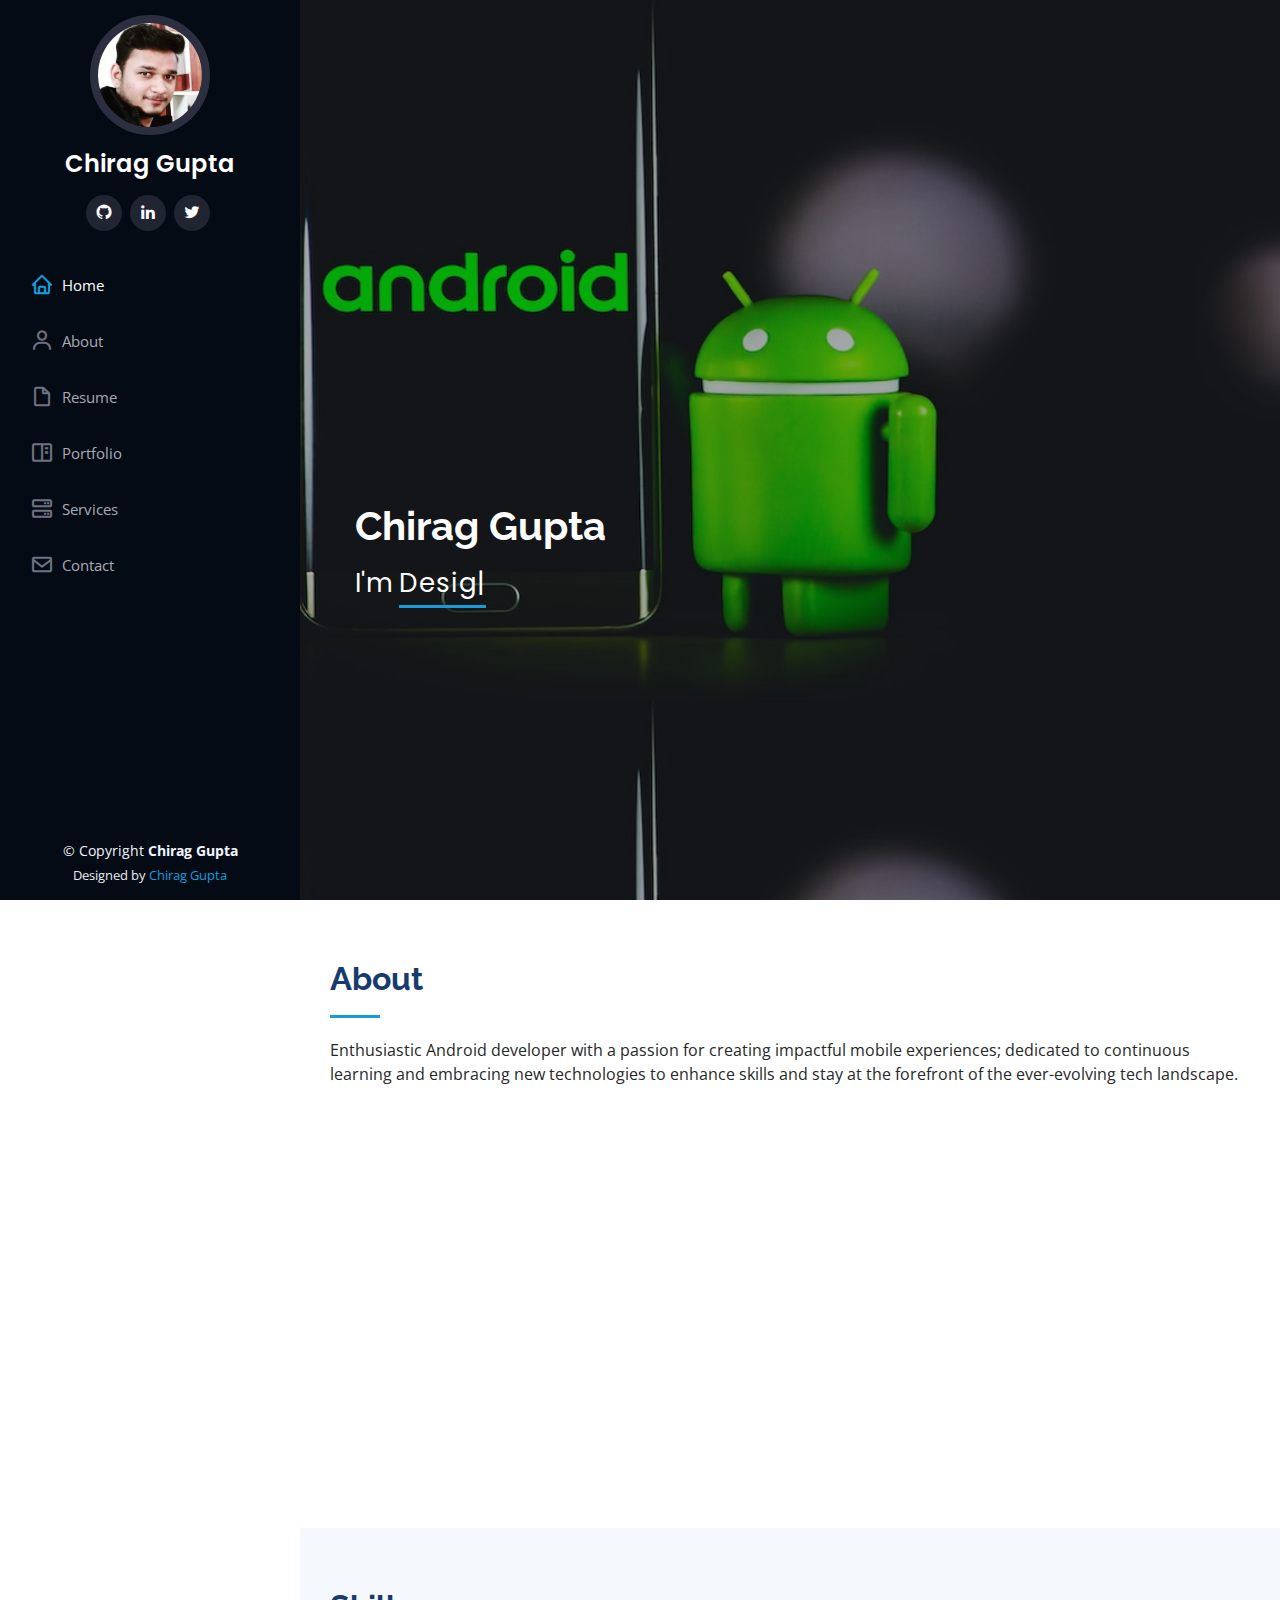
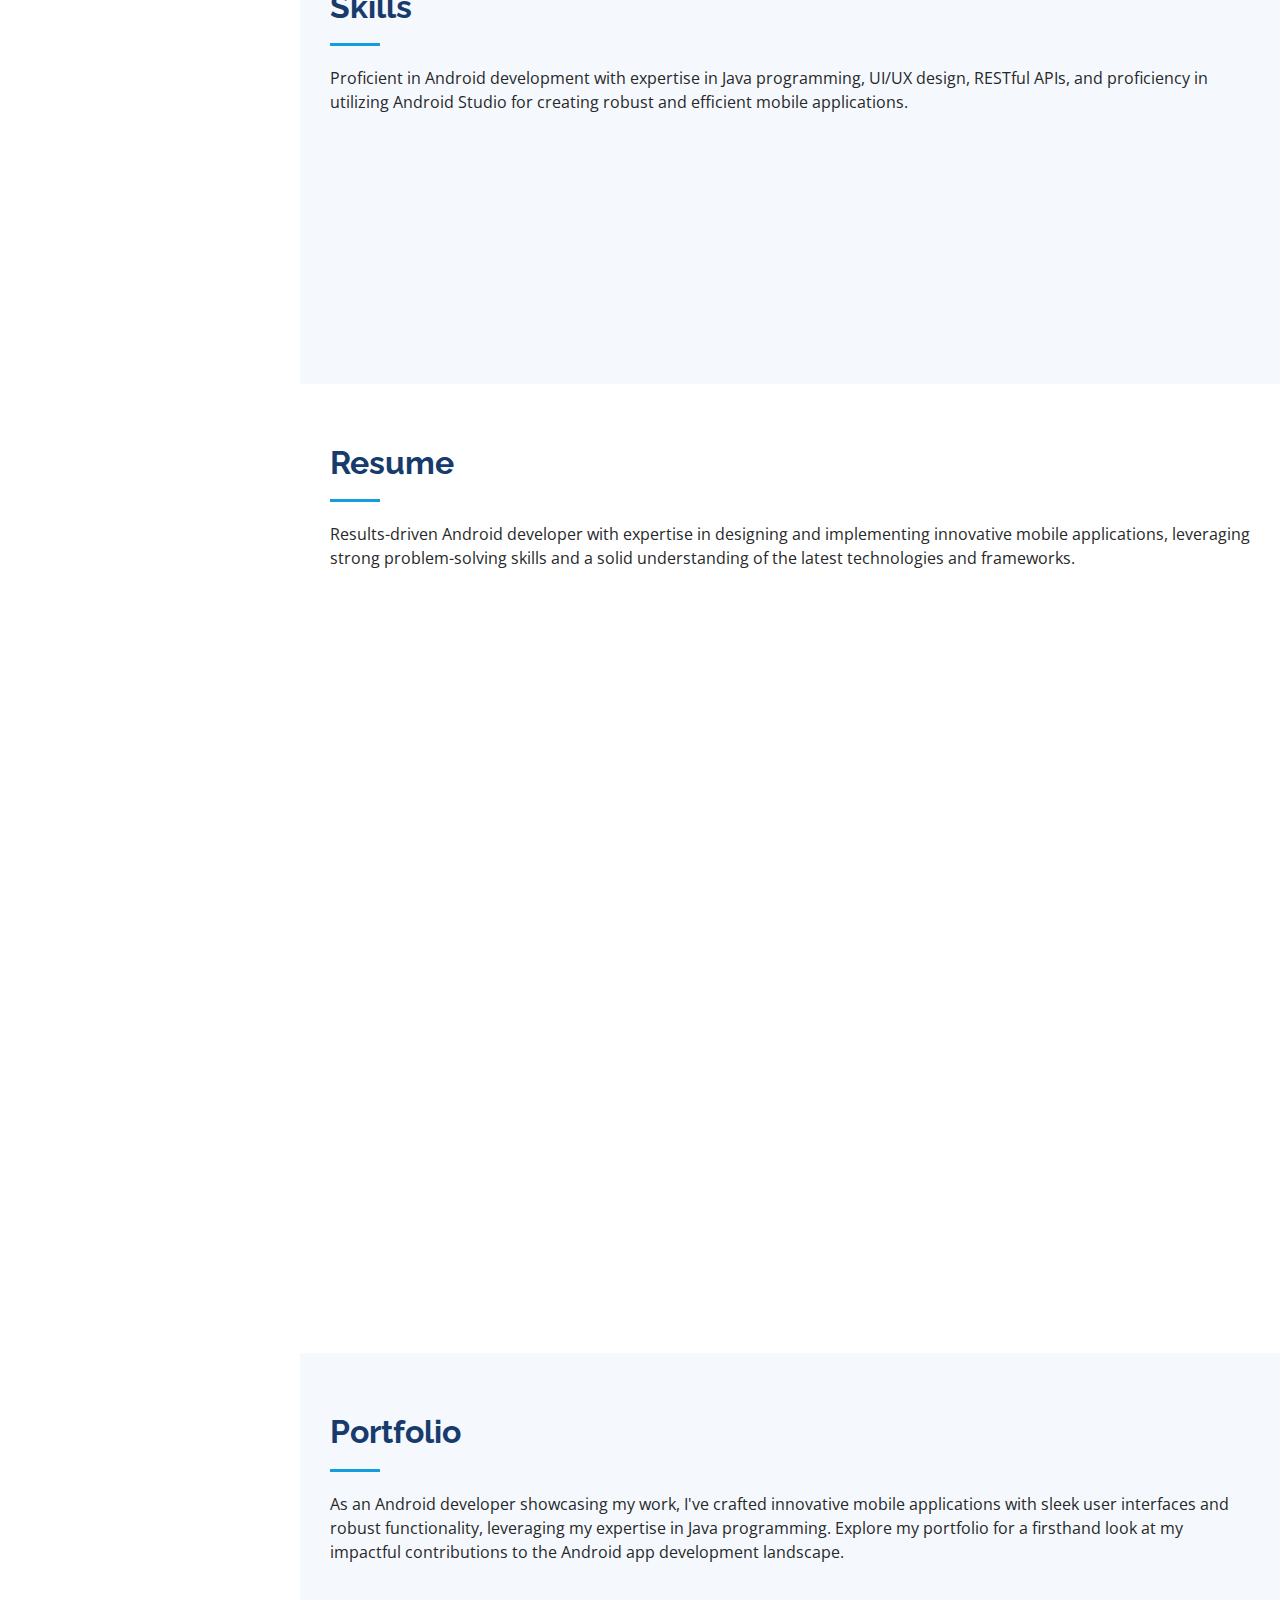
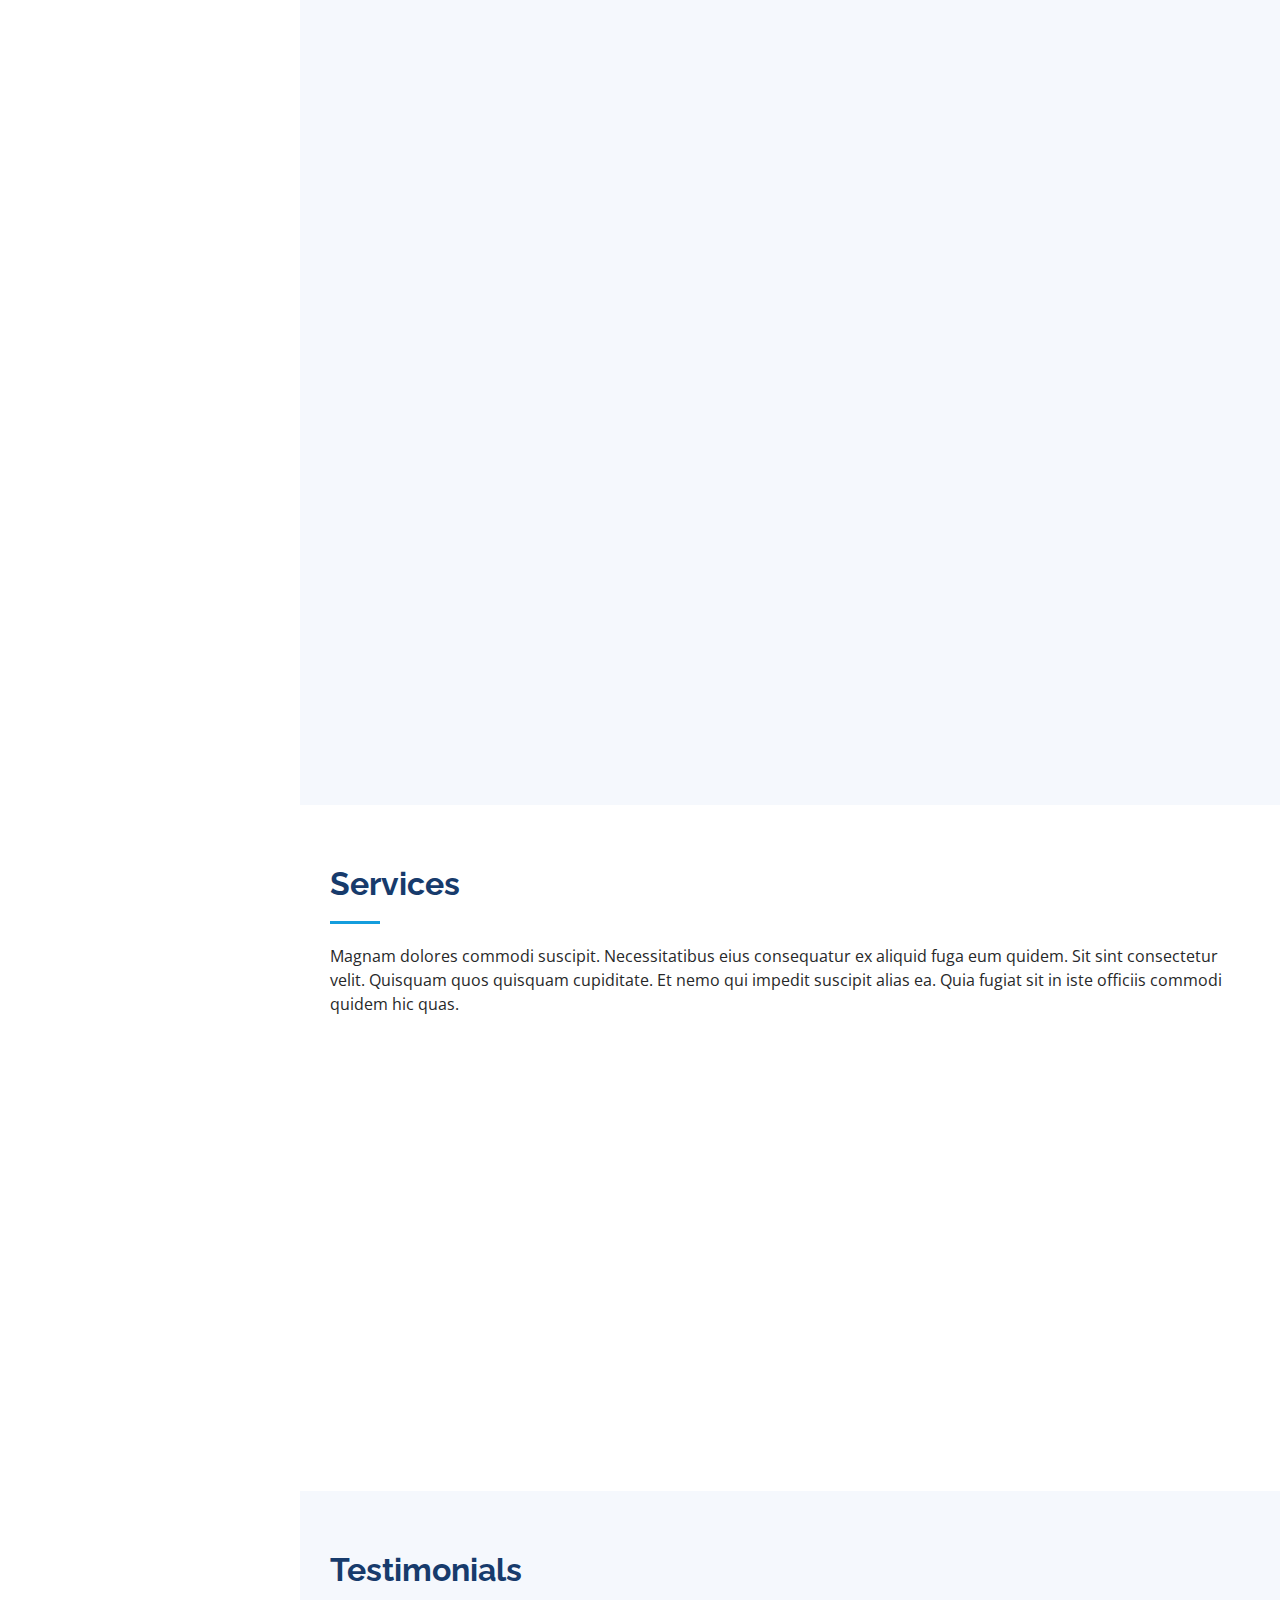
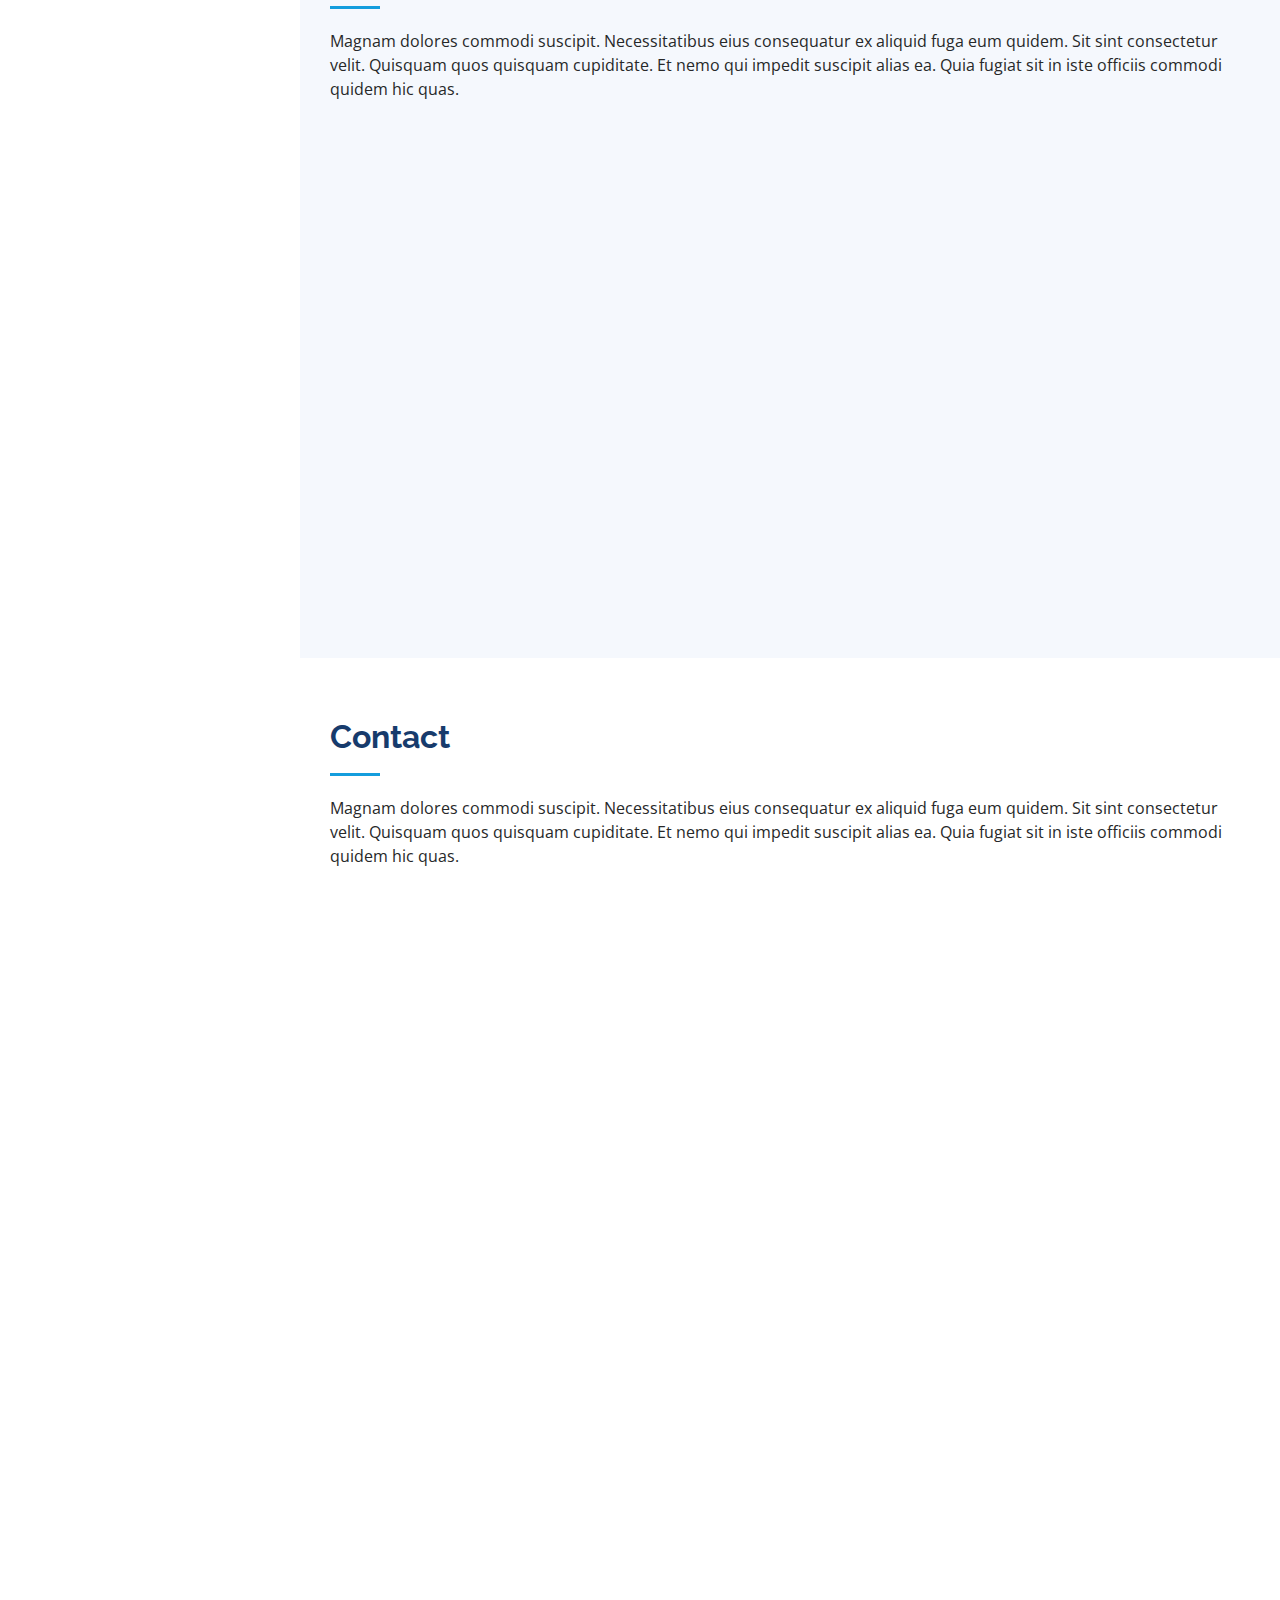
==== index.html @ 2e31bd58 "portfolio images" ====
<!DOCTYPE html>
<html lang="en">

<head>
    <meta charset="utf-8">
    <meta content="width=device-width, initial-scale=1.0" name="viewport">

    <title>chirag-gupta-sd</title>
    <meta content="" name="description">
    <meta content="" name="keywords">

    <!-- Favicons -->
    <link href="assets/img/favicon.png" rel="icon">
    <link href="assets/img/apple-touch-icon.png" rel="apple-touch-icon">

    <!-- Google Fonts -->
    <link href="https://fonts.googleapis.com/css?family=Open+Sans:300,300i,400,400i,600,600i,700,700i|Raleway:300,300i,400,400i,500,500i,600,600i,700,700i|Poppins:300,300i,400,400i,500,500i,600,600i,700,700i" rel="stylesheet">

    <!-- Vendor CSS Files -->
    <link href="assets/vendor/aos/aos.css" rel="stylesheet">
    <link href="assets/vendor/bootstrap/css/bootstrap.min.css" rel="stylesheet">
    <link href="assets/vendor/bootstrap-icons/bootstrap-icons.css" rel="stylesheet">
    <link href="assets/vendor/boxicons/css/boxicons.min.css" rel="stylesheet">
    <link href="assets/vendor/glightbox/css/glightbox.min.css" rel="stylesheet">
    <link href="assets/vendor/swiper/swiper-bundle.min.css" rel="stylesheet">

    <!-- Template Main CSS File -->
    <link href="assets/css/style.css" rel="stylesheet">

    <!-- =======================================================
  * Template Name: iPortfolio
  * Updated: Nov 17 2023 with Bootstrap v5.3.2
  * Template URL: https://bootstrapmade.com/iportfolio-bootstrap-portfolio-websites-template/
  * Author: BootstrapMade.com
  * License: https://bootstrapmade.com/license/
  ======================================================== -->
</head>

<body>

    <!-- ======= Mobile nav toggle button ======= -->
    <i class="bi bi-list mobile-nav-toggle d-xl-none"></i>

    <!-- ======= Header ======= -->
    <header id="header">
        <div class="d-flex flex-column">

            <div class="profile">
                <img src="assets/img/profile-img.jpg" alt="" class="img-fluid rounded-circle">
                <h1 class="text-light"><a href="index.html">Chirag Gupta</a></h1>
                <div class="social-links mt-3 text-center">
                    <a href="https://github.com/cguptase" class="github"><i class="bx bxl-github"></i></a>
                    <a href="https://www.linkedin.com/in/chirag-gupta-6446021ab/" class="linkedin"><i class="bx bxl-linkedin"></i></a>
                    <a href="https://twitter.com/ChiragG44747531" class="twitter"><i class="bx bxl-twitter"></i></a>
                    <!-- <a href="#" class="facebook"><i class="bx bxl-facebook"></i></a> -->
                    <!-- <a href="#" class="instagram"><i class="bx bxl-instagram"></i></a> -->
                </div>
            </div>

            <nav id="navbar" class="nav-menu navbar">
                <ul>
                    <li><a href="#hero" class="nav-link scrollto active"><i class="bx bx-home"></i> <span>Home</span></a></li>
                    <li><a href="#about" class="nav-link scrollto"><i class="bx bx-user"></i> <span>About</span></a></li>
                    <li><a href="#resume" class="nav-link scrollto"><i class="bx bx-file-blank"></i> <span>Resume</span></a></li>
                    <li><a href="#portfolio" class="nav-link scrollto"><i class="bx bx-book-content"></i> <span>Portfolio</span></a></li>
                    <li><a href="#services" class="nav-link scrollto"><i class="bx bx-server"></i> <span>Services</span></a></li>
                    <li><a href="#contact" class="nav-link scrollto"><i class="bx bx-envelope"></i> <span>Contact</span></a></li>
                </ul>
            </nav>
            <!-- .nav-menu -->
        </div>
    </header>
    <!-- End Header -->

    <!-- ======= Hero Section ======= -->
    <section id="hero" class="d-flex flex-column justify-content-center align-items-center">
        <div class="hero-container" data-aos="fade-in">
            <h1>Chirag Gupta</h1>
            <p>I'm <span class="typed" data-typed-items="Designer, Developer, Freelancer"></span></p>
        </div>
    </section>
    <!-- End Hero -->

    <main id="main">

        <!-- ======= About Section ======= -->
        <section id="about" class="about">
            <div class="container">

                <div class="section-title">
                    <h2>About</h2>
                    <p>Enthusiastic Android developer with a passion for creating impactful mobile experiences; dedicated to continuous learning and embracing new technologies to enhance skills and stay at the forefront of the ever-evolving tech landscape.</p>
                </div>

                <div class="row">
                    <div class="col-lg-4" data-aos="fade-right">
                        <img src="assets/img/profile-img.jpg" class="img-fluid" alt="">
                    </div>
                    <div class="col-lg-8 pt-4 pt-lg-0 content" data-aos="fade-left">
                        <h3>Android Developer &amp; Java Developer.</h3>
                        <p class="fst-italic">
                            Experienced Android developer with a passion for creating innovative and user-friendly mobile applications, proficient in Java.
                        </p>
                        <div class="row">
                            <div class="col-lg-6">
                                <ul>
                                    <li><i class="bi bi-chevron-right"></i> <strong>Birthday:</strong> <span>23 September 1998</span></li>
                                    <li><i class="bi bi-chevron-right"></i> <strong>Website:</strong> <span></span>https://placed.ezyro.com</li>
                                    <li><i class="bi bi-chevron-right"></i> <strong>Phone:</strong> <span>+91 8005592481</span></li>
                                    <li><i class="bi bi-chevron-right"></i> <strong>City:</strong> <span>Rajasthan, India</span></li>
                                </ul>
                            </div>
                            <div class="col-lg-6">
                                <ul>
                                    <li><i class="bi bi-chevron-right"></i> <strong>Age:</strong> <span>25</span></li>
                                    <li><i class="bi bi-chevron-right"></i> <strong>Degree:</strong> <span>MCA</span></li>
                                    <li><i class="bi bi-chevron-right"></i> <strong>Email:</strong> <span>chirag2309.gupta@gmail.com</span></li>
                                    <li><i class="bi bi-chevron-right"></i> <strong>Freelance:</strong> <span>Available</span></li>
                                </ul>
                            </div>
                        </div>
                        <p>
                            Versatile developer proficient in Android and Java technologies, with hands-on experience in Firebase and Oracle SQL, demonstrating strong coding skills and a commitment to delivering high-quality software solutions.
                        </p>
                    </div>
                </div>

            </div>
        </section>
        <!-- End About Section -->

        <!-- ======= Facts Section ======= -->
        <!-- <section id="facts" class="facts"> -->
            <!-- <div class="container">

                <div class="section-title">
                    <h2>Facts</h2>
                    <p>Magnam dolores commodi suscipit. Necessitatibus eius consequatur ex aliquid fuga eum quidem. Sit sint consectetur velit. Quisquam quos quisquam cupiditate. Et nemo qui impedit suscipit alias ea. Quia fugiat sit in iste officiis commodi
                        quidem hic quas.</p> -->
                <!-- </div>

                <div class="row no-gutters">

                    <div class="col-lg-3 col-md-6 d-md-flex align-items-md-stretch" data-aos="fade-up">
                        <div class="count-box">
                            <i class="bi bi-emoji-smile"></i>
                            <span data-purecounter-start="0" data-purecounter-end="232" data-purecounter-duration="1" class="purecounter"></span>
                            <p><strong>Happy Clients</strong> consequuntur quae</p>
                        </div>
                    </div> -->

                    <!-- <div class="col-lg-3 col-md-6 d-md-flex align-items-md-stretch" data-aos="fade-up" data-aos-delay="100">
                        <div class="count-box">
                            <i class="bi bi-journal-richtext"></i>
                            <span data-purecounter-start="0" data-purecounter-end="521" data-purecounter-duration="1" class="purecounter"></span>
                            <p><strong>Projects</strong> adipisci atque cum quia aut</p>
                        </div>
                    </div> -->

                    <!-- <div class="col-lg-3 col-md-6 d-md-flex align-items-md-stretch" data-aos="fade-up" data-aos-delay="200">
                        <div class="count-box">
                            <i class="bi bi-headset"></i>
                            <span data-purecounter-start="0" data-purecounter-end="1453" data-purecounter-duration="1" class="purecounter"></span>
                            <p><strong>Hours Of Support</strong> aut commodi quaerat</p>
                        </div>
                    </div> -->

                    <!-- <div class="col-lg-3 col-md-6 d-md-flex align-items-md-stretch" data-aos="fade-up" data-aos-delay="300">
                        <div class="count-box">
                            <i class="bi bi-people"></i>
                            <span data-purecounter-start="0" data-purecounter-end="32" data-purecounter-duration="1" class="purecounter"></span>
                            <p><strong>Hard Workers</strong> rerum asperiores dolor</p>
                        </div>
                    </div> -->

                <!-- </div>

            </div> -->
        <!-- </section> -->
        <!-- End Facts Section -->

        <!-- ======= Skills Section ======= -->
        <section id="skills" class="skills section-bg">
            <div class="container">

                <div class="section-title">
                    <h2>Skills</h2>
                    <p>Proficient in Android development with expertise in Java programming, UI/UX design, RESTful APIs, and proficiency in utilizing Android Studio for creating robust and efficient mobile applications.</p>
                </div>

                <div class="row skills-content">

                    <div class="col-lg-6" data-aos="fade-up">

                        <div class="progress">
                            <span class="skill">Java <i class="val">95%</i></span>
                            <div class="progress-bar-wrap">
                                <div class="progress-bar" role="progressbar" aria-valuenow="95" aria-valuemin="0" aria-valuemax="100"></div>
                            </div>
                        </div>

                        <div class="progress">
                            <span class="skill">Android <i class="val">90%</i></span>
                            <div class="progress-bar-wrap">
                                <div class="progress-bar" role="progressbar" aria-valuenow="90" aria-valuemin="0" aria-valuemax="100"></div>
                            </div>
                        </div>

                        <div class="progress">
                            <span class="skill">Firebase <i class="val">85%</i></span>
                            <div class="progress-bar-wrap">
                                <div class="progress-bar" role="progressbar" aria-valuenow="85" aria-valuemin="0" aria-valuemax="100"></div>
                            </div>
                        </div>

                    </div>

                    <div class="col-lg-6" data-aos="fade-up" data-aos-delay="100">

                        <div class="progress">
                            <span class="skill">Python <i class="val">80%</i></span>
                            <div class="progress-bar-wrap">
                                <div class="progress-bar" role="progressbar" aria-valuenow="80" aria-valuemin="0" aria-valuemax="100"></div>
                            </div>
                        </div>

                        <div class="progress">
                            <span class="skill">XML <i class="val">80%</i></span>
                            <div class="progress-bar-wrap">
                                <div class="progress-bar" role="progressbar" aria-valuenow="80" aria-valuemin="0" aria-valuemax="100"></div>
                            </div>
                        </div>

                        <div class="progress">
                            <span class="skill">Oracle SQL <i class="val">70%</i></span>
                            <div class="progress-bar-wrap">
                                <div class="progress-bar" role="progressbar" aria-valuenow="70" aria-valuemin="0" aria-valuemax="100"></div>
                            </div>
                        </div>

                    </div>

                </div>

            </div>
        </section>
        <!-- End Skills Section -->

        <!-- ======= Resume Section ======= -->
        <section id="resume" class="resume">
            <div class="container">

                <div class="section-title">
                    <h2>Resume</h2>
                    <p>Results-driven Android developer with expertise in designing and implementing innovative mobile applications, leveraging strong problem-solving skills and a solid understanding of the latest technologies and frameworks.</p>
                </div>

                <div class="row">
                    <div class="col-lg-6" data-aos="fade-up">
                        <h3 class="resume-title">Sumary</h3>
                        <div class="resume-item pb-0">
                            <h4>Chirag Gupta</h4>
                            <p><em>Innovative and deadline-driven Graphic Designer with 3+ years of experience designing and developing user-centered digital/print marketing material from initial concept to final, polished deliverable.</em></p>
                            <ul>
                                <li>Rajasthan, India</li>
                                <li>+91 8005592481</li>
                                <li>chirag2309.gupta@gmail.com</li>
                            </ul>
                        </div>

                        <h3 class="resume-title">Education</h3>
                        <div class="resume-item">
                            <h4>Master of Computer Application</h4>
                            <h5>2021 - 2023</h5>
                            <p><em>Chandigarh University, Punjab, India</em></p>
                            <p>CGPA : 8.01</p>
                        </div>
                        <div class="resume-item">
                            <h4>Bachelor of Science (PCM)</h4>
                            <h5>2019</h5>
                            <p><em>University of Rajasthan, Rajasthan, India</em></p>
                            <p>CGPA : 6.4</p>
                        </div>
                    </div>
                    <div class="col-lg-6" data-aos="fade-up" data-aos-delay="100">
                        <h3 class="resume-title">Professional Experience</h3>
                        <div class="resume-item">
                            <h4>Analyst</h4>
                            <h5>2024 - Present</h5>
                            <p><em>Capgemini, India </em></p>
                        </div>

                        <h3 class="resume-title">Projects</h3>
                        <div class="resume-item">
                            <h4>"Hey Dude" - A Random Video Calling App</h4>
                            <h5>September 2022</h5>
                            <p><em>Android Development, Java, XML, Firebase</em></p>
                            <ul>
                                <li>Hey Dude, connecting smiles globally with free video calls – where every hello is just a tap away on our random video calling app!</li>
                                <li>Hey Dude, break the ice and bridge the miles with our free random video calling app – because every moment deserves a spontaneous 'hello'</li>
                                <li>Hey Dude, experience the magic of random connections through free video calls – where our app turns every 'hey' into an unforgettable conversation!</li>
                            </ul>
                        </div>
                        <!-- <div class="resume-item">
                            <h4>Graphic design specialist</h4>
                            <h5>2017 - 2018</h5>
                            <p><em>Stepping Stone Advertising, New York, NY</em></p>
                            <ul>
                                <li>Developed numerous marketing programs (logos, brochures,infographics, presentations, and advertisements).</li>
                                <li>Managed up to 5 projects or tasks at a given time while under pressure</li>
                                <li>Recommended and consulted with clients on the most appropriate graphic design</li>
                                <li>Created 4+ design presentations and proposals a month for clients and account managers</li>
                            </ul>
                        </div> -->
                        <!-- <div class="resume-item">
                            <h4>Graphic design specialist</h4>
                            <h5>2017 - 2018</h5>
                            <p><em>Stepping Stone Advertising, New York, NY</em></p>
                            <ul>
                                <li>Developed numerous marketing programs (logos, brochures,infographics, presentations, and advertisements).</li>
                                <li>Managed up to 5 projects or tasks at a given time while under pressure</li>
                                <li>Recommended and consulted with clients on the most appropriate graphic design</li>
                                <li>Created 4+ design presentations and proposals a month for clients and account managers</li>
                            </ul>
                        </div> -->
                    </div>                
                </div>

            </div>
        </section>
        <!-- End Resume Section -->

        <!-- ======= Portfolio Section ======= -->
        <section id="portfolio" class="portfolio section-bg">
            <div class="container">

                <div class="section-title">
                    <h2>Portfolio</h2>
                    <p>As an Android developer showcasing my work, I've crafted innovative mobile applications with sleek user interfaces and robust functionality, leveraging my expertise in Java programming. Explore my portfolio for a firsthand look at my impactful contributions to the Android app development landscape.</p>
                </div>

                <div class="row" data-aos="fade-up">
                    <div class="col-lg-12 d-flex justify-content-center">
                        <ul id="portfolio-flters">
                            <li data-filter="*" class="filter-active">All</li>
                            <li data-filter=".filter-app">App</li>
                            <li data-filter=".filter-card">Card</li>
                            <li data-filter=".filter-web">Web</li>
                        </ul>
                    </div>
                </div>

                <div class="row portfolio-container" data-aos="fade-up" data-aos-delay="100">

                    <div class="col-lg-4 col-md-6 portfolio-item filter-app">
                        <div class="portfolio-wrap">
                            <img src="assets/img/portfolio/hey-dude-1.png" class="img-fluid" alt="">
                            <div class="portfolio-links">
                                <a href="assets/img/portfolio/hey-dude-1.png" data-gallery="portfolioGallery" class="portfolio-lightbox" title="App 1"><i class="bx bx-plus"></i></a>
                                <a href="portfolio-details.html" title="More Details"><i class="bx bx-link"></i></a>
                            </div>
                        </div>
                    </div>

                    <!-- <div class="col-lg-4 col-md-6 portfolio-item filter-web">
                        <div class="portfolio-wrap">
                            <img src="assets/img/portfolio/portfolio-2.jpg" class="img-fluid" alt="">
                            <div class="portfolio-links">
                                <a href="assets/img/portfolio/portfolio-2.jpg" data-gallery="portfolioGallery" class="portfolio-lightbox" title="Web 3"><i class="bx bx-plus"></i></a>
                                <a href="portfolio-details.html" title="More Details"><i class="bx bx-link"></i></a>
                            </div>
                        </div>
                    </div>

                    <div class="col-lg-4 col-md-6 portfolio-item filter-app">
                        <div class="portfolio-wrap">
                            <img src="assets/img/portfolio/portfolio-3.jpg" class="img-fluid" alt="">
                            <div class="portfolio-links">
                                <a href="assets/img/portfolio/portfolio-3.jpg" data-gallery="portfolioGallery" class="portfolio-lightbox" title="App 2"><i class="bx bx-plus"></i></a>
                                <a href="portfolio-details.html" title="More Details"><i class="bx bx-link"></i></a>
                            </div>
                        </div>
                    </div>

                    <div class="col-lg-4 col-md-6 portfolio-item filter-card">
                        <div class="portfolio-wrap">
                            <img src="assets/img/portfolio/portfolio-4.jpg" class="img-fluid" alt="">
                            <div class="portfolio-links">
                                <a href="assets/img/portfolio/portfolio-4.jpg" data-gallery="portfolioGallery" class="portfolio-lightbox" title="Card 2"><i class="bx bx-plus"></i></a>
                                <a href="portfolio-details.html" title="More Details"><i class="bx bx-link"></i></a>
                            </div>
                        </div>
                    </div>

                    <div class="col-lg-4 col-md-6 portfolio-item filter-web">
                        <div class="portfolio-wrap">
                            <img src="assets/img/portfolio/portfolio-5.jpg" class="img-fluid" alt="">
                            <div class="portfolio-links">
                                <a href="assets/img/portfolio/portfolio-5.jpg" data-gallery="portfolioGallery" class="portfolio-lightbox" title="Web 2"><i class="bx bx-plus"></i></a>
                                <a href="portfolio-details.html" title="More Details"><i class="bx bx-link"></i></a>
                            </div>
                        </div>
                    </div>

                    <div class="col-lg-4 col-md-6 portfolio-item filter-app">
                        <div class="portfolio-wrap">
                            <img src="assets/img/portfolio/portfolio-6.jpg" class="img-fluid" alt="">
                            <div class="portfolio-links">
                                <a href="assets/img/portfolio/portfolio-6.jpg" data-gallery="portfolioGallery" class="portfolio-lightbox" title="App 3"><i class="bx bx-plus"></i></a>
                                <a href="portfolio-details.html" title="More Details"><i class="bx bx-link"></i></a>
                            </div>
                        </div>
                    </div>

                    <div class="col-lg-4 col-md-6 portfolio-item filter-card">
                        <div class="portfolio-wrap">
                            <img src="assets/img/portfolio/portfolio-7.jpg" class="img-fluid" alt="">
                            <div class="portfolio-links">
                                <a href="assets/img/portfolio/portfolio-7.jpg" data-gallery="portfolioGallery" class="portfolio-lightbox" title="Card 1"><i class="bx bx-plus"></i></a>
                                <a href="portfolio-details.html" title="More Details"><i class="bx bx-link"></i></a>
                            </div>
                        </div>
                    </div>

                    <div class="col-lg-4 col-md-6 portfolio-item filter-card">
                        <div class="portfolio-wrap">
                            <img src="assets/img/portfolio/portfolio-8.jpg" class="img-fluid" alt="">
                            <div class="portfolio-links">
                                <a href="assets/img/portfolio/portfolio-8.jpg" data-gallery="portfolioGallery" class="portfolio-lightbox" title="Card 3"><i class="bx bx-plus"></i></a>
                                <a href="portfolio-details.html" title="More Details"><i class="bx bx-link"></i></a>
                            </div>
                        </div>
                    </div>

                    <div class="col-lg-4 col-md-6 portfolio-item filter-web">
                        <div class="portfolio-wrap">
                            <img src="assets/img/portfolio/portfolio-9.jpg" class="img-fluid" alt="">
                            <div class="portfolio-links">
                                <a href="assets/img/portfolio/portfolio-9.jpg" data-gallery="portfolioGallery" class="portfolio-lightbox" title="Web 3"><i class="bx bx-plus"></i></a>
                                <a href="portfolio-details.html" title="More Details"><i class="bx bx-link"></i></a>
                            </div>
                        </div>
                    </div> -->

                </div>

            </div>
        </section>
        <!-- End Portfolio Section -->

        <!-- ======= Services Section ======= -->
        <section id="services" class="services">
            <div class="container">

                <div class="section-title">
                    <h2>Services</h2>
                    <p>Magnam dolores commodi suscipit. Necessitatibus eius consequatur ex aliquid fuga eum quidem. Sit sint consectetur velit. Quisquam quos quisquam cupiditate. Et nemo qui impedit suscipit alias ea. Quia fugiat sit in iste officiis commodi
                        quidem hic quas.</p>
                </div>

                <div class="row">
                    <div class="col-lg-4 col-md-6 icon-box" data-aos="fade-up">
                        <div class="icon"><i class="bi bi-briefcase"></i></div>
                        <h4 class="title"><a href="">Lorem Ipsum</a></h4>
                        <p class="description">Voluptatum deleniti atque corrupti quos dolores et quas molestias excepturi sint occaecati cupiditate non provident</p>
                    </div>
                    <div class="col-lg-4 col-md-6 icon-box" data-aos="fade-up" data-aos-delay="100">
                        <div class="icon"><i class="bi bi-card-checklist"></i></div>
                        <h4 class="title"><a href="">Dolor Sitema</a></h4>
                        <p class="description">Minim veniam, quis nostrud exercitation ullamco laboris nisi ut aliquip ex ea commodo consequat tarad limino ata</p>
                    </div>
                    <div class="col-lg-4 col-md-6 icon-box" data-aos="fade-up" data-aos-delay="200">
                        <div class="icon"><i class="bi bi-bar-chart"></i></div>
                        <h4 class="title"><a href="">Sed ut perspiciatis</a></h4>
                        <p class="description">Duis aute irure dolor in reprehenderit in voluptate velit esse cillum dolore eu fugiat nulla pariatur</p>
                    </div>
                    <div class="col-lg-4 col-md-6 icon-box" data-aos="fade-up" data-aos-delay="300">
                        <div class="icon"><i class="bi bi-binoculars"></i></div>
                        <h4 class="title"><a href="">Magni Dolores</a></h4>
                        <p class="description">Excepteur sint occaecat cupidatat non proident, sunt in culpa qui officia deserunt mollit anim id est laborum</p>
                    </div>
                    <div class="col-lg-4 col-md-6 icon-box" data-aos="fade-up" data-aos-delay="400">
                        <div class="icon"><i class="bi bi-brightness-high"></i></div>
                        <h4 class="title"><a href="">Nemo Enim</a></h4>
                        <p class="description">At vero eos et accusamus et iusto odio dignissimos ducimus qui blanditiis praesentium voluptatum deleniti atque</p>
                    </div>
                    <div class="col-lg-4 col-md-6 icon-box" data-aos="fade-up" data-aos-delay="500">
                        <div class="icon"><i class="bi bi-calendar4-week"></i></div>
                        <h4 class="title"><a href="">Eiusmod Tempor</a></h4>
                        <p class="description">Et harum quidem rerum facilis est et expedita distinctio. Nam libero tempore, cum soluta nobis est eligendi</p>
                    </div>
                </div>

            </div>
        </section>
        <!-- End Services Section -->

        <!-- ======= Testimonials Section ======= -->
        <section id="testimonials" class="testimonials section-bg">
            <div class="container">

                <div class="section-title">
                    <h2>Testimonials</h2>
                    <p>Magnam dolores commodi suscipit. Necessitatibus eius consequatur ex aliquid fuga eum quidem. Sit sint consectetur velit. Quisquam quos quisquam cupiditate. Et nemo qui impedit suscipit alias ea. Quia fugiat sit in iste officiis commodi
                        quidem hic quas.</p>
                </div>

                <div class="testimonials-slider swiper" data-aos="fade-up" data-aos-delay="100">
                    <div class="swiper-wrapper">

                        <div class="swiper-slide">
                            <div class="testimonial-item" data-aos="fade-up">
                                <p>
                                    <i class="bx bxs-quote-alt-left quote-icon-left"></i> Proin iaculis purus consequat sem cure digni ssim donec porttitora entum suscipit rhoncus. Accusantium quam, ultricies eget id, aliquam eget nibh et. Maecen aliquam,
                                    risus at semper.
                                    <i class="bx bxs-quote-alt-right quote-icon-right"></i>
                                </p>
                                <img src="assets/img/testimonials/testimonials-1.jpg" class="testimonial-img" alt="">
                                <h3>Saul Goodman</h3>
                                <h4>Ceo &amp; Founder</h4>
                            </div>
                        </div>
                        <!-- End testimonial item -->

                        <div class="swiper-slide">
                            <div class="testimonial-item" data-aos="fade-up" data-aos-delay="100">
                                <p>
                                    <i class="bx bxs-quote-alt-left quote-icon-left"></i> Export tempor illum tamen malis malis eram quae irure esse labore quem cillum quid cillum eram malis quorum velit fore eram velit sunt aliqua noster fugiat irure
                                    amet legam anim culpa.
                                    <i class="bx bxs-quote-alt-right quote-icon-right"></i>
                                </p>
                                <img src="assets/img/testimonials/testimonials-2.jpg" class="testimonial-img" alt="">
                                <h3>Sara Wilsson</h3>
                                <h4>Designer</h4>
                            </div>
                        </div>
                        <!-- End testimonial item -->

                        <div class="swiper-slide">
                            <div class="testimonial-item" data-aos="fade-up" data-aos-delay="200">
                                <p>
                                    <i class="bx bxs-quote-alt-left quote-icon-left"></i> Enim nisi quem export duis labore cillum quae magna enim sint quorum nulla quem veniam duis minim tempor labore quem eram duis noster aute amet eram fore quis sint
                                    minim.
                                    <i class="bx bxs-quote-alt-right quote-icon-right"></i>
                                </p>
                                <img src="assets/img/testimonials/testimonials-3.jpg" class="testimonial-img" alt="">
                                <h3>Jena Karlis</h3>
                                <h4>Store Owner</h4>
                            </div>
                        </div>
                        <!-- End testimonial item -->

                        <div class="swiper-slide">
                            <div class="testimonial-item" data-aos="fade-up" data-aos-delay="300">
                                <p>
                                    <i class="bx bxs-quote-alt-left quote-icon-left"></i> Fugiat enim eram quae cillum dolore dolor amet nulla culpa multos export minim fugiat minim velit minim dolor enim duis veniam ipsum anim magna sunt elit fore quem
                                    dolore labore illum veniam.
                                    <i class="bx bxs-quote-alt-right quote-icon-right"></i>
                                </p>
                                <img src="assets/img/testimonials/testimonials-4.jpg" class="testimonial-img" alt="">
                                <h3>Matt Brandon</h3>
                                <h4>Freelancer</h4>
                            </div>
                        </div>
                        <!-- End testimonial item -->

                        <div class="swiper-slide">
                            <div class="testimonial-item" data-aos="fade-up" data-aos-delay="400">
                                <p>
                                    <i class="bx bxs-quote-alt-left quote-icon-left"></i> Quis quorum aliqua sint quem legam fore sunt eram irure aliqua veniam tempor noster veniam enim culpa labore duis sunt culpa nulla illum cillum fugiat legam esse
                                    veniam culpa fore nisi cillum quid.
                                    <i class="bx bxs-quote-alt-right quote-icon-right"></i>
                                </p>
                                <img src="assets/img/testimonials/testimonials-5.jpg" class="testimonial-img" alt="">
                                <h3>John Larson</h3>
                                <h4>Entrepreneur</h4>
                            </div>
                        </div>
                        <!-- End testimonial item -->

                    </div>
                    <div class="swiper-pagination"></div>
                </div>

            </div>
        </section>
        <!-- End Testimonials Section -->

        <!-- ======= Contact Section ======= -->
        <section id="contact" class="contact">
            <div class="container">

                <div class="section-title">
                    <h2>Contact</h2>
                    <p>Magnam dolores commodi suscipit. Necessitatibus eius consequatur ex aliquid fuga eum quidem. Sit sint consectetur velit. Quisquam quos quisquam cupiditate. Et nemo qui impedit suscipit alias ea. Quia fugiat sit in iste officiis commodi
                        quidem hic quas.</p>
                </div>

                <div class="row" data-aos="fade-in">

                    <div class="col-lg-5 d-flex align-items-stretch">
                        <div class="info">
                            <div class="address">
                                <i class="bi bi-geo-alt"></i>
                                <h4>Location:</h4>
                                <p>A108 Adam Street, New York, NY 535022</p>
                            </div>

                            <div class="email">
                                <i class="bi bi-envelope"></i>
                                <h4>Email:</h4>
                                <p>info@example.com</p>
                            </div>

                            <div class="phone">
                                <i class="bi bi-phone"></i>
                                <h4>Call:</h4>
                                <p>+1 5589 55488 55s</p>
                            </div>

                            <iframe src="https://www.google.com/maps/embed?pb=!1m14!1m8!1m3!1d12097.433213460943!2d-74.0062269!3d40.7101282!3m2!1i1024!2i768!4f13.1!3m3!1m2!1s0x0%3A0xb89d1fe6bc499443!2sDowntown+Conference+Center!5e0!3m2!1smk!2sbg!4v1539943755621" frameborder="0"
                                style="border:0; width: 100%; height: 290px;" allowfullscreen></iframe>
                        </div>

                    </div>

                    <div class="col-lg-7 mt-5 mt-lg-0 d-flex align-items-stretch">
                        <form action="forms/contact.php" method="post" role="form" class="php-email-form">
                            <div class="row">
                                <div class="form-group col-md-6">
                                    <label for="name">Your Name</label>
                                    <input type="text" name="name" class="form-control" id="name" required>
                                </div>
                                <div class="form-group col-md-6">
                                    <label for="name">Your Email</label>
                                    <input type="email" class="form-control" name="email" id="email" required>
                                </div>
                            </div>
                            <div class="form-group">
                                <label for="name">Subject</label>
                                <input type="text" class="form-control" name="subject" id="subject" required>
                            </div>
                            <div class="form-group">
                                <label for="name">Message</label>
                                <textarea class="form-control" name="message" rows="10" required></textarea>
                            </div>
                            <div class="my-3">
                                <div class="loading">Loading</div>
                                <div class="error-message"></div>
                                <div class="sent-message">Your message has been sent. Thank you!</div>
                            </div>
                            <div class="text-center"><button type="submit">Send Message</button></div>
                        </form>
                    </div>

                </div>

            </div>
        </section>
        <!-- End Contact Section -->

    </main>
    <!-- End #main -->

    <!-- ======= Footer ======= -->
    <footer id="footer">
        <div class="container">
            <div class="copyright">
                &copy; Copyright <strong><span>Chirag Gupta</span></strong>
            </div>
            <div class="credits">
                <!-- All the links in the footer should remain intact. -->
                <!-- You can delete the links only if you purchased the pro version. -->
                <!-- Licensing information: https://bootstrapmade.com/license/ -->
                <!-- Purchase the pro version with working PHP/AJAX contact form: https://bootstrapmade.com/iportfolio-bootstrap-portfolio-websites-template/ -->
                Designed by <a href="https://bootstrapmade.com/">Chirag Gupta</a>
            </div>
        </div>
    </footer>
    <!-- End  Footer -->

    <a href="#" class="back-to-top d-flex align-items-center justify-content-center"><i class="bi bi-arrow-up-short"></i></a>

    <!-- Vendor JS Files -->
    <script src="assets/vendor/purecounter/purecounter_vanilla.js"></script>
    <script src="assets/vendor/aos/aos.js"></script>
    <script src="assets/vendor/bootstrap/js/bootstrap.bundle.min.js"></script>
    <script src="assets/vendor/glightbox/js/glightbox.min.js"></script>
    <script src="assets/vendor/isotope-layout/isotope.pkgd.min.js"></script>
    <script src="assets/vendor/swiper/swiper-bundle.min.js"></script>
    <script src="assets/vendor/typed.js/typed.umd.js"></script>
    <script src="assets/vendor/waypoints/noframework.waypoints.js"></script>
    <script src="assets/vendor/php-email-form/validate.js"></script>

    <!-- Template Main JS File -->
    <script src="assets/js/main.js"></script>

</body>

</html>
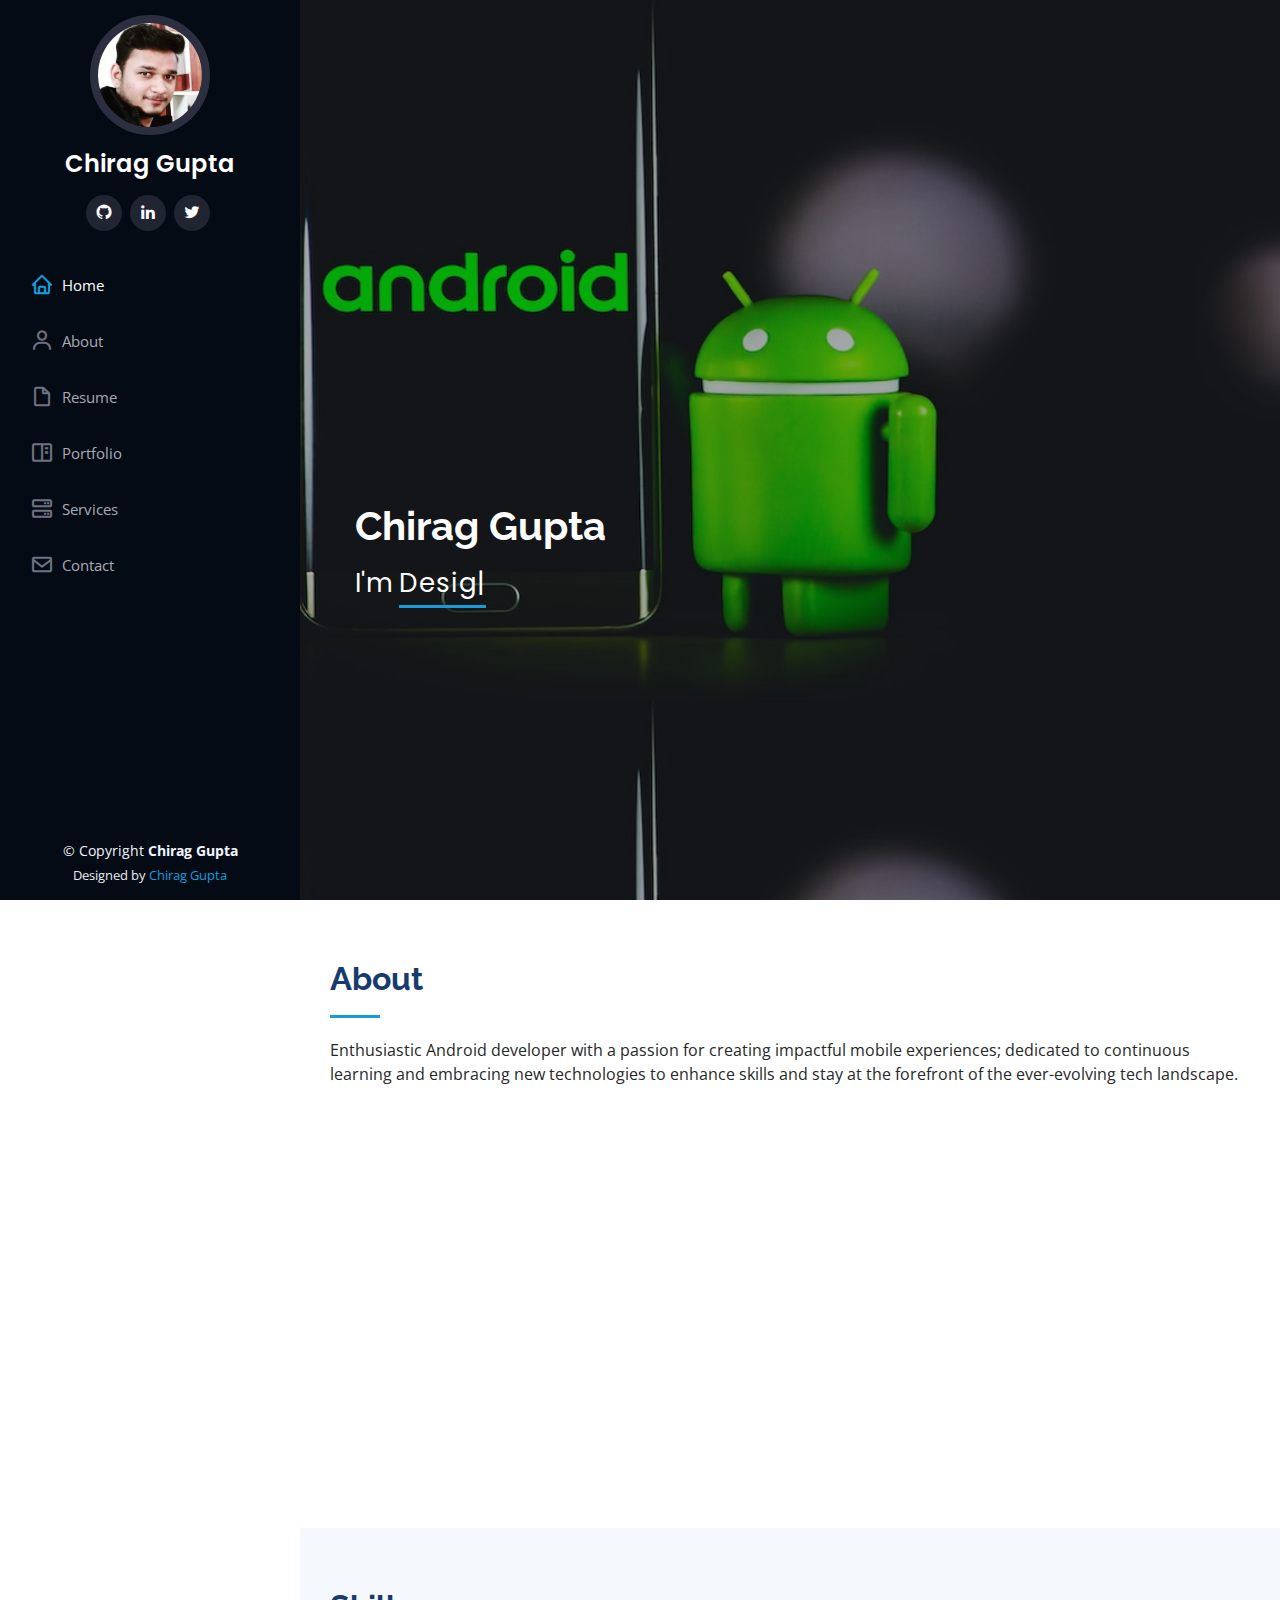
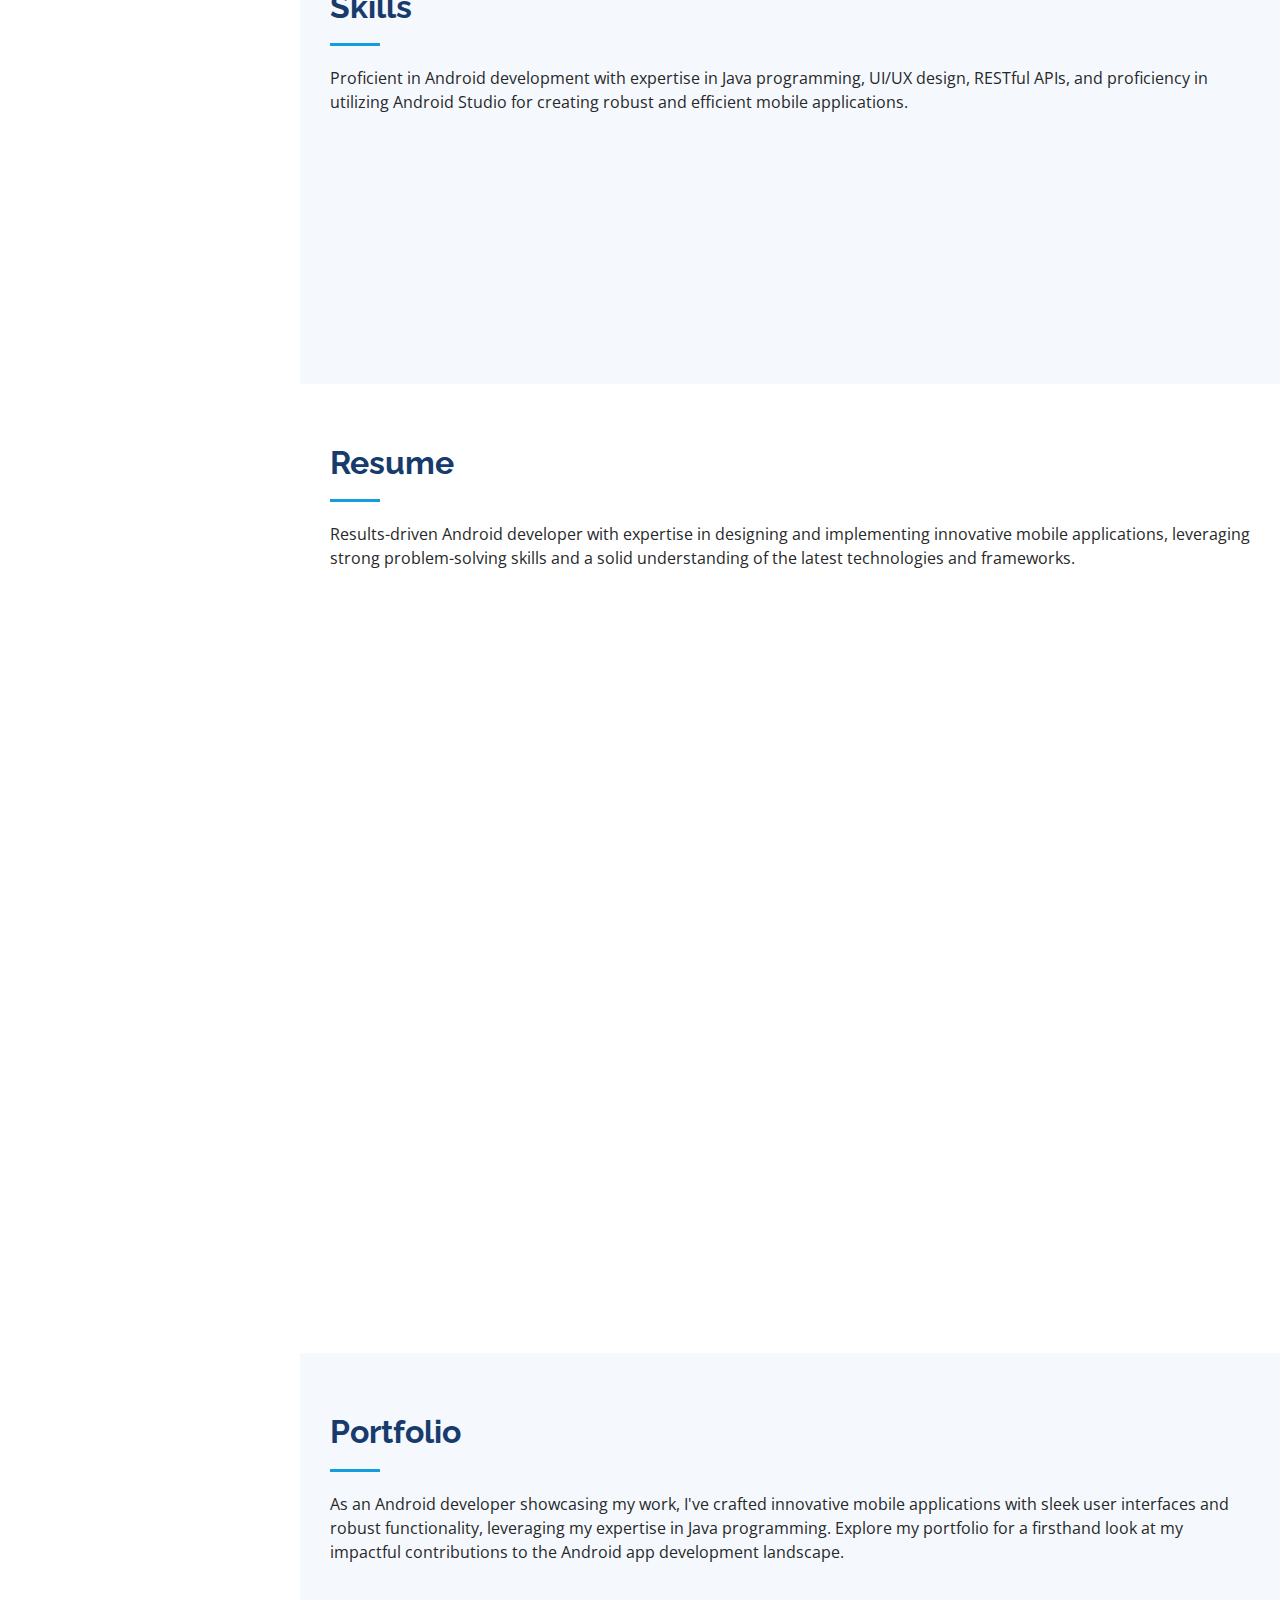
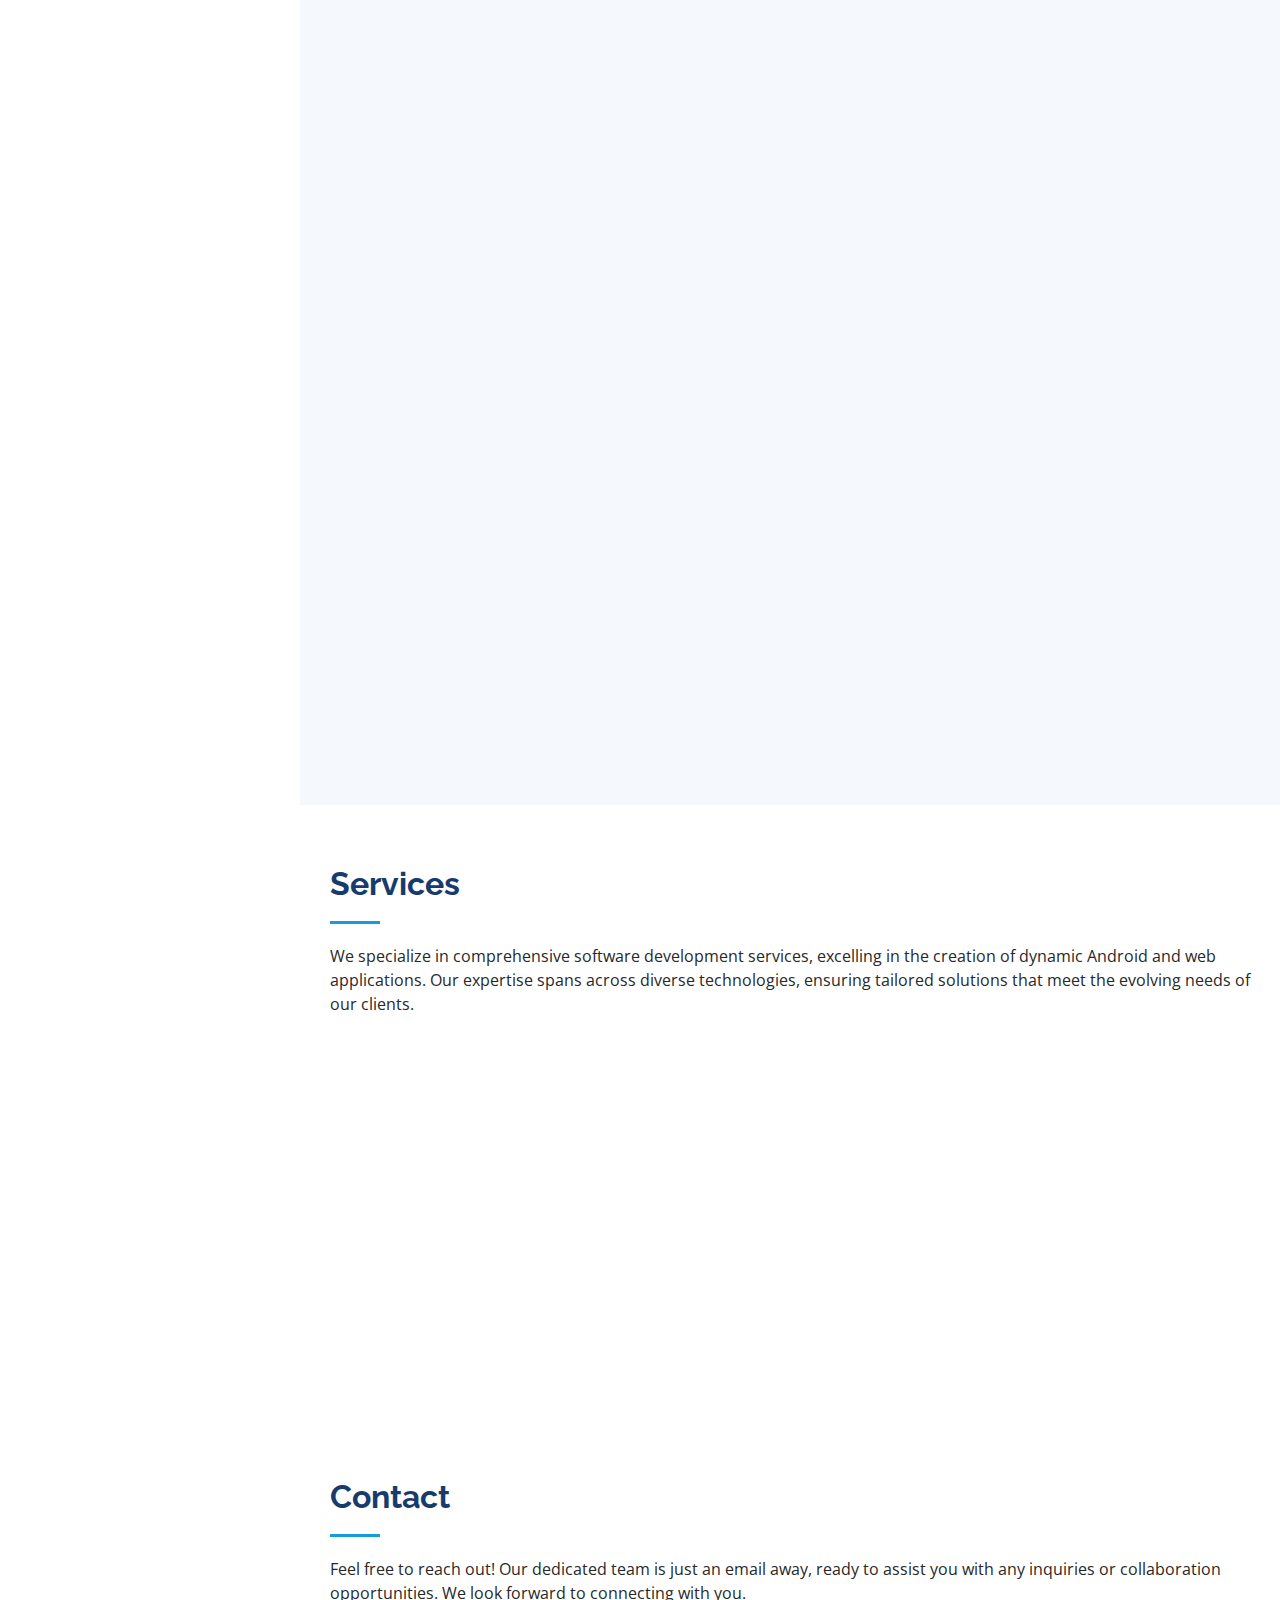
==== commit 8ea4212a: "final commit" ====
--- a/index.html
+++ b/index.html
@@ -106,7 +106,7 @@
                                 <ul>
                                     <li><i class="bi bi-chevron-right"></i> <strong>Birthday:</strong> <span>23 September 1998</span></li>
                                     <li><i class="bi bi-chevron-right"></i> <strong>Website:</strong> <span></span>https://placed.ezyro.com</li>
-                                    <li><i class="bi bi-chevron-right"></i> <strong>Phone:</strong> <span>+91 8005592481</span></li>
+                                    <li><i class="bi bi-chevron-right"></i> <strong>Phone:</strong> <span>+91 80055XXXXX</span></li>
                                     <li><i class="bi bi-chevron-right"></i> <strong>City:</strong> <span>Rajasthan, India</span></li>
                                 </ul>
                             </div>
@@ -263,7 +263,7 @@
                             <p><em>Innovative and deadline-driven Graphic Designer with 3+ years of experience designing and developing user-centered digital/print marketing material from initial concept to final, polished deliverable.</em></p>
                             <ul>
                                 <li>Rajasthan, India</li>
-                                <li>+91 8005592481</li>
+                                <li>+91 80055XXXXX</li>
                                 <li>chirag2309.gupta@gmail.com</li>
                             </ul>
                         </div>
@@ -370,9 +370,9 @@
                                 <a href="portfolio-details.html" title="More Details"><i class="bx bx-link"></i></a>
                             </div>
                         </div>
-                    </div>
-
-                    <div class="col-lg-4 col-md-6 portfolio-item filter-app">
+                    </div> -->
+
+                    <!-- <div class="col-lg-4 col-md-6 portfolio-item filter-app">
                         <div class="portfolio-wrap">
                             <img src="assets/img/portfolio/portfolio-3.jpg" class="img-fluid" alt="">
                             <div class="portfolio-links">
@@ -380,9 +380,9 @@
                                 <a href="portfolio-details.html" title="More Details"><i class="bx bx-link"></i></a>
                             </div>
                         </div>
-                    </div>
-
-                    <div class="col-lg-4 col-md-6 portfolio-item filter-card">
+                    </div> -->
+
+                    <!-- <div class="col-lg-4 col-md-6 portfolio-item filter-card">
                         <div class="portfolio-wrap">
                             <img src="assets/img/portfolio/portfolio-4.jpg" class="img-fluid" alt="">
                             <div class="portfolio-links">
@@ -454,27 +454,26 @@
 
                 <div class="section-title">
                     <h2>Services</h2>
-                    <p>Magnam dolores commodi suscipit. Necessitatibus eius consequatur ex aliquid fuga eum quidem. Sit sint consectetur velit. Quisquam quos quisquam cupiditate. Et nemo qui impedit suscipit alias ea. Quia fugiat sit in iste officiis commodi
-                        quidem hic quas.</p>
+                    <p>We specialize in comprehensive software development services, excelling in the creation of dynamic Android and web applications. Our expertise spans across diverse technologies, ensuring tailored solutions that meet the evolving needs of our clients.</p>
                 </div>
 
                 <div class="row">
                     <div class="col-lg-4 col-md-6 icon-box" data-aos="fade-up">
-                        <div class="icon"><i class="bi bi-briefcase"></i></div>
-                        <h4 class="title"><a href="">Lorem Ipsum</a></h4>
-                        <p class="description">Voluptatum deleniti atque corrupti quos dolores et quas molestias excepturi sint occaecati cupiditate non provident</p>
+                        <div class="icon"><i class="bi bi-android2"></i></div>
+                        <h4 class="title"><a href="">App Development</a></h4>
+                        <p class="description">Unlock the full potential of Android with our comprehensive app development services. From sleek UI/UX design to efficient coding in Java, we deliver tailored solutions for all your Android application needs.</p>
                     </div>
                     <div class="col-lg-4 col-md-6 icon-box" data-aos="fade-up" data-aos-delay="100">
-                        <div class="icon"><i class="bi bi-card-checklist"></i></div>
-                        <h4 class="title"><a href="">Dolor Sitema</a></h4>
-                        <p class="description">Minim veniam, quis nostrud exercitation ullamco laboris nisi ut aliquip ex ea commodo consequat tarad limino ata</p>
+                        <div class="icon"><i class="bi bi-laptop"></i></div>
+                        <h4 class="title"><a href="">Website Development</a></h4>
+                        <p class="description">Elevate your online presence with our comprehensive website development services, offering expertise in crafting dynamic and responsive sites tailored to your unique business needs. From sleek design to seamless functionality, we bring your digital vision to life.</p>
                     </div>
                     <div class="col-lg-4 col-md-6 icon-box" data-aos="fade-up" data-aos-delay="200">
-                        <div class="icon"><i class="bi bi-bar-chart"></i></div>
-                        <h4 class="title"><a href="">Sed ut perspiciatis</a></h4>
-                        <p class="description">Duis aute irure dolor in reprehenderit in voluptate velit esse cillum dolore eu fugiat nulla pariatur</p>
-                    </div>
-                    <div class="col-lg-4 col-md-6 icon-box" data-aos="fade-up" data-aos-delay="300">
+                        <div class="icon"><i class="bi bi-people-fill"></i></div>
+                        <h4 class="title"><a href="">Consultancy</a></h4>
+                        <p class="description">Empower your business with comprehensive IT consultancy services tailored to your needs. From strategic planning to technical solutions, we deliver expertise that propels your success in the digital landscape.</p>
+                    </div>
+                    <!-- <div class="col-lg-4 col-md-6 icon-box" data-aos="fade-up" data-aos-delay="300">
                         <div class="icon"><i class="bi bi-binoculars"></i></div>
                         <h4 class="title"><a href="">Magni Dolores</a></h4>
                         <p class="description">Excepteur sint occaecat cupidatat non proident, sunt in culpa qui officia deserunt mollit anim id est laborum</p>
@@ -488,15 +487,17 @@
                         <div class="icon"><i class="bi bi-calendar4-week"></i></div>
                         <h4 class="title"><a href="">Eiusmod Tempor</a></h4>
                         <p class="description">Et harum quidem rerum facilis est et expedita distinctio. Nam libero tempore, cum soluta nobis est eligendi</p>
-                    </div>
+                    </div> -->
                 </div>
 
             </div>
         </section>
         <!-- End Services Section -->
 
-        <!-- ======= Testimonials Section ======= -->
-        <section id="testimonials" class="testimonials section-bg">
+       
+
+       <!-- ======= Testimonials Section ======= -->
+        <!-- <section id="testimonials" class="testimonials section-bg">
             <div class="container">
 
                 <div class="section-title">
@@ -522,7 +523,7 @@
                         </div>
                         <!-- End testimonial item -->
 
-                        <div class="swiper-slide">
+                        <!-- <div class="swiper-slide">
                             <div class="testimonial-item" data-aos="fade-up" data-aos-delay="100">
                                 <p>
                                     <i class="bx bxs-quote-alt-left quote-icon-left"></i> Export tempor illum tamen malis malis eram quae irure esse labore quem cillum quid cillum eram malis quorum velit fore eram velit sunt aliqua noster fugiat irure
@@ -533,10 +534,10 @@
                                 <h3>Sara Wilsson</h3>
                                 <h4>Designer</h4>
                             </div>
-                        </div>
+                        </div> -->
                         <!-- End testimonial item -->
 
-                        <div class="swiper-slide">
+                        <!-- <div class="swiper-slide">
                             <div class="testimonial-item" data-aos="fade-up" data-aos-delay="200">
                                 <p>
                                     <i class="bx bxs-quote-alt-left quote-icon-left"></i> Enim nisi quem export duis labore cillum quae magna enim sint quorum nulla quem veniam duis minim tempor labore quem eram duis noster aute amet eram fore quis sint
@@ -547,10 +548,10 @@
                                 <h3>Jena Karlis</h3>
                                 <h4>Store Owner</h4>
                             </div>
-                        </div>
+                        </div> -->
                         <!-- End testimonial item -->
 
-                        <div class="swiper-slide">
+                        <!-- <div class="swiper-slide">
                             <div class="testimonial-item" data-aos="fade-up" data-aos-delay="300">
                                 <p>
                                     <i class="bx bxs-quote-alt-left quote-icon-left"></i> Fugiat enim eram quae cillum dolore dolor amet nulla culpa multos export minim fugiat minim velit minim dolor enim duis veniam ipsum anim magna sunt elit fore quem
@@ -561,10 +562,10 @@
                                 <h3>Matt Brandon</h3>
                                 <h4>Freelancer</h4>
                             </div>
-                        </div>
+                        </div> -->
                         <!-- End testimonial item -->
 
-                        <div class="swiper-slide">
+                        <!-- <div class="swiper-slide">
                             <div class="testimonial-item" data-aos="fade-up" data-aos-delay="400">
                                 <p>
                                     <i class="bx bxs-quote-alt-left quote-icon-left"></i> Quis quorum aliqua sint quem legam fore sunt eram irure aliqua veniam tempor noster veniam enim culpa labore duis sunt culpa nulla illum cillum fugiat legam esse
@@ -575,10 +576,10 @@
                                 <h3>John Larson</h3>
                                 <h4>Entrepreneur</h4>
                             </div>
-                        </div>
+                        </div> -->
                         <!-- End testimonial item -->
 
-                    </div>
+                    <!-- </div>
                     <div class="swiper-pagination"></div>
                 </div>
 
@@ -592,8 +593,7 @@
 
                 <div class="section-title">
                     <h2>Contact</h2>
-                    <p>Magnam dolores commodi suscipit. Necessitatibus eius consequatur ex aliquid fuga eum quidem. Sit sint consectetur velit. Quisquam quos quisquam cupiditate. Et nemo qui impedit suscipit alias ea. Quia fugiat sit in iste officiis commodi
-                        quidem hic quas.</p>
+                    <p>Feel free to reach out! Our dedicated team is just an email away, ready to assist you with any inquiries or collaboration opportunities. We look forward to connecting with you.</p>
                 </div>
 
                 <div class="row" data-aos="fade-in">
@@ -603,23 +603,26 @@
                             <div class="address">
                                 <i class="bi bi-geo-alt"></i>
                                 <h4>Location:</h4>
-                                <p>A108 Adam Street, New York, NY 535022</p>
+                                <p>Rajasthan, India</p>
                             </div>
 
                             <div class="email">
                                 <i class="bi bi-envelope"></i>
                                 <h4>Email:</h4>
-                                <p>info@example.com</p>
+                                <p>chirag2309.gupta@gmail.com</p>
                             </div>
 
                             <div class="phone">
                                 <i class="bi bi-phone"></i>
                                 <h4>Call:</h4>
-                                <p>+1 5589 55488 55s</p>
+                                <p>+91 80055XXXXX</p>
                             </div>
 
                             <iframe src="https://www.google.com/maps/embed?pb=!1m14!1m8!1m3!1d12097.433213460943!2d-74.0062269!3d40.7101282!3m2!1i1024!2i768!4f13.1!3m3!1m2!1s0x0%3A0xb89d1fe6bc499443!2sDowntown+Conference+Center!5e0!3m2!1smk!2sbg!4v1539943755621" frameborder="0"
-                                style="border:0; width: 100%; height: 290px;" allowfullscreen></iframe>
+                            style="border:0; width: 100%; height: 290px;" allowfullscreen></iframe>
+
+                            <!-- <iframe src="https://www.google.com/maps/embed?pb=!1m14!1m8!1m3!1d12097.433213460943!2d-74.0062269!3d40.7101282!3m2!1i1024!2i768!4f13.1!3m3!1m2!1s0x0%3A0xb89d1fe6bc499443!2sDowntown+Conference+Center!5e0!3m2!1smk!2sbg!4v1539943755621" frameborder="0"
+                                style="border:0; width: 100%; height: 290px;" allowfullscreen></iframe> -->
                         </div>
 
                     </div>
--- a/assets/css/style.css
+++ b/assets/css/style.css
@@ -664,7 +664,10 @@
 }
 
 .portfolio-details .portfolio-details-slider img {
-    width: 100%;
+    /* width: 100%; */
+    width:400px;
+    height: 600px;
+    margin-left: 200px;
 }
 
 .portfolio-details .portfolio-details-slider .swiper-pagination {
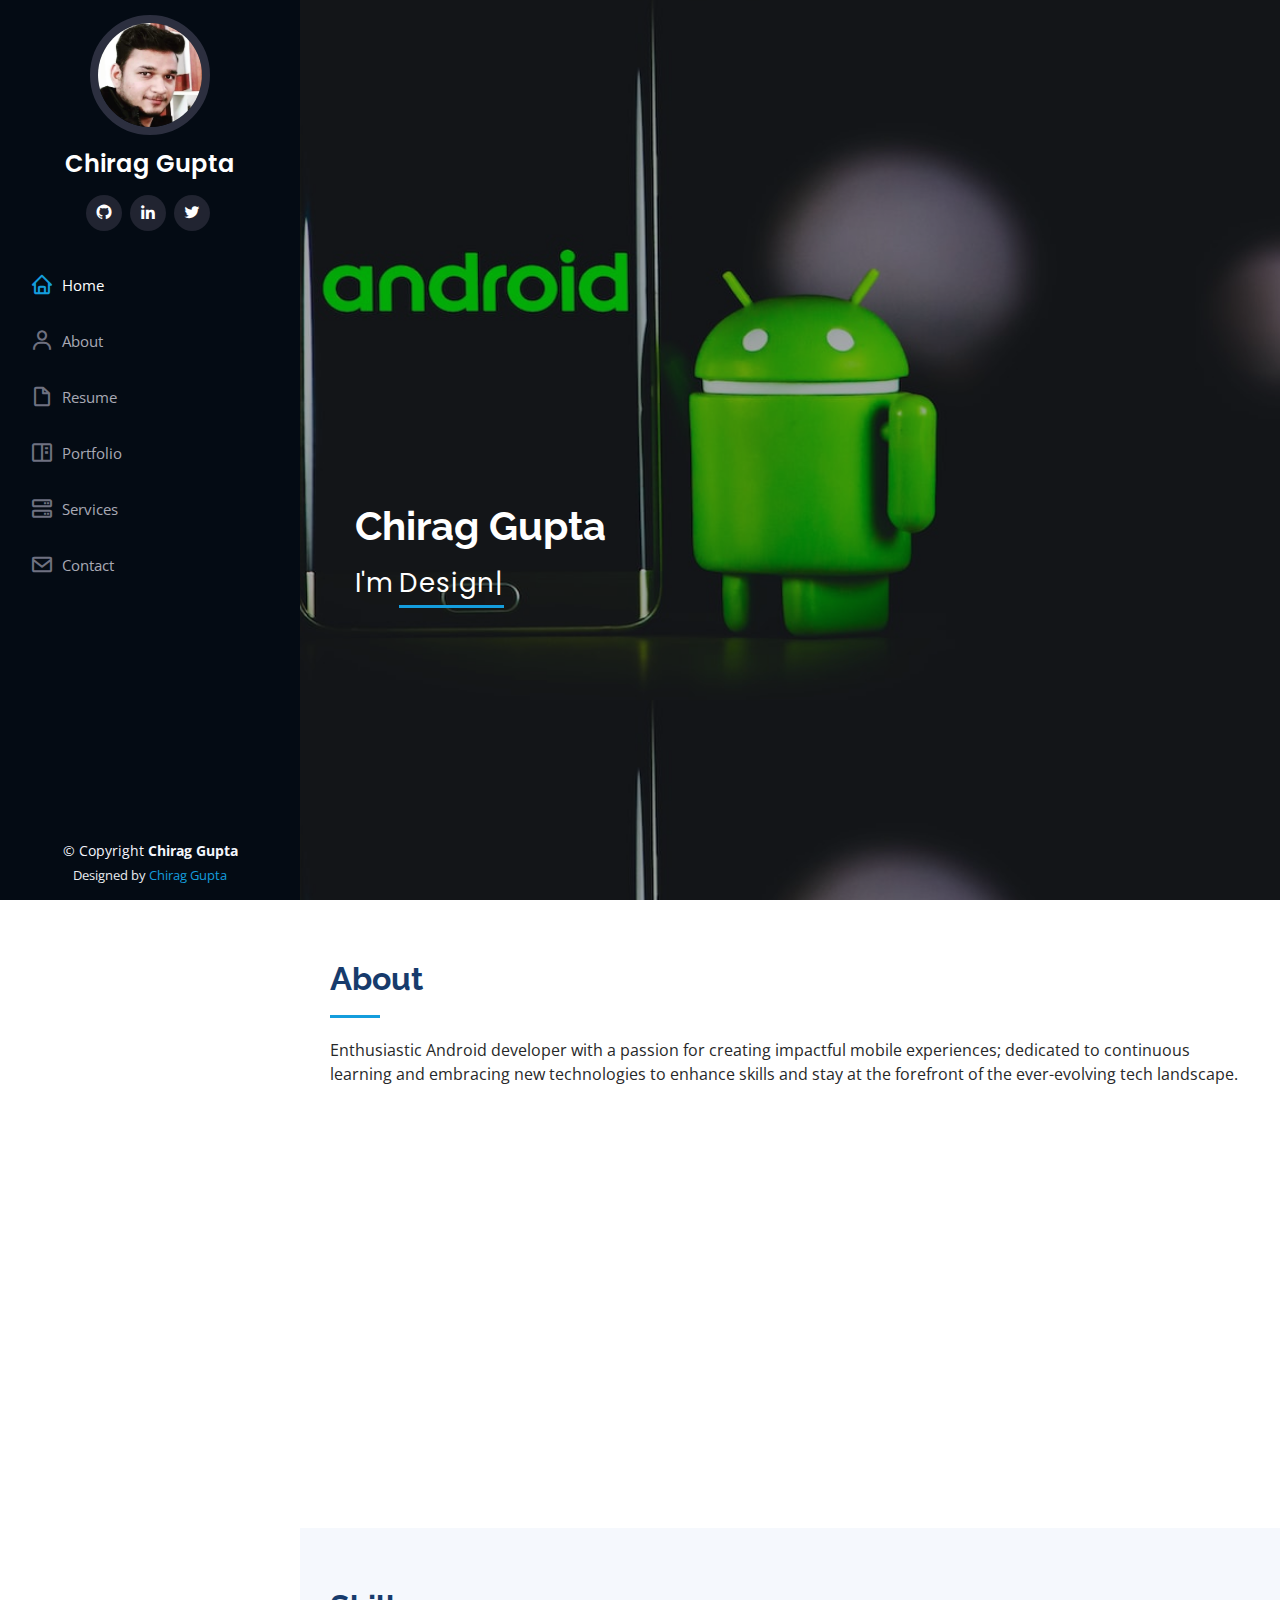
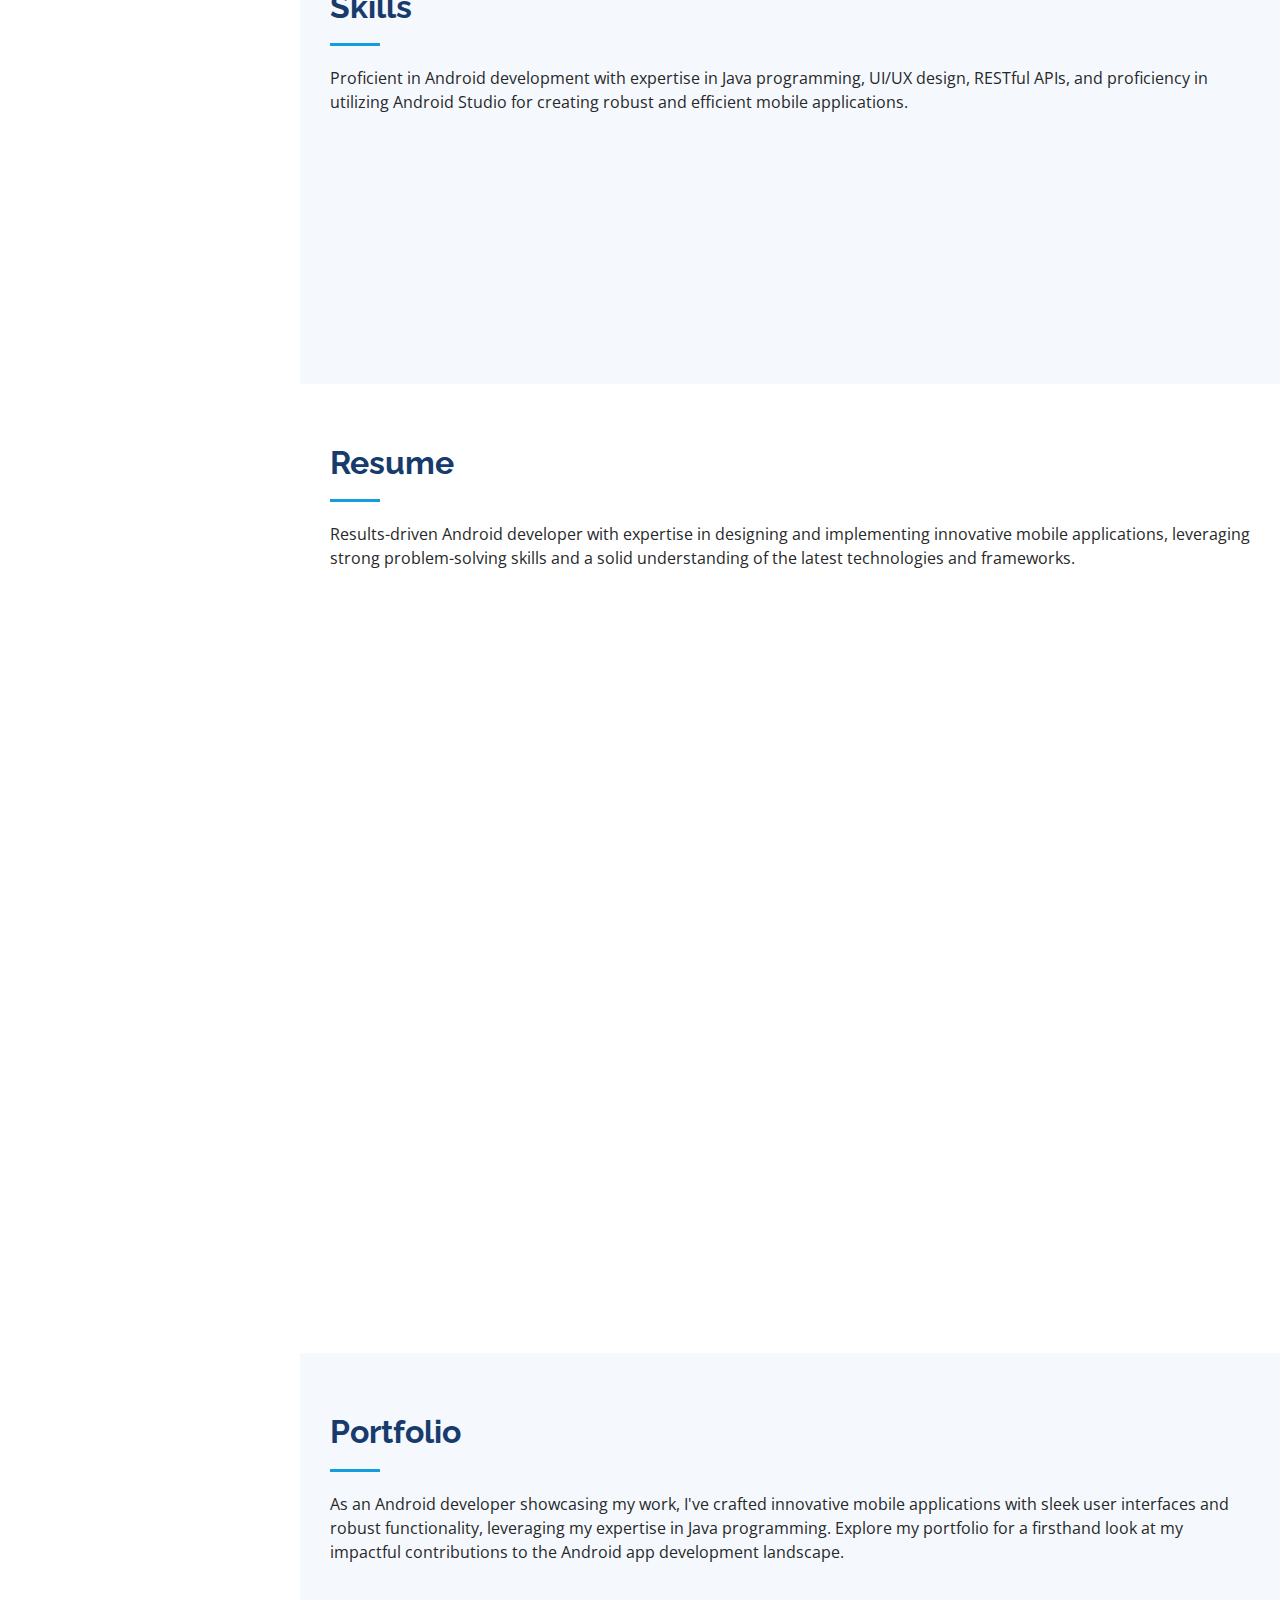
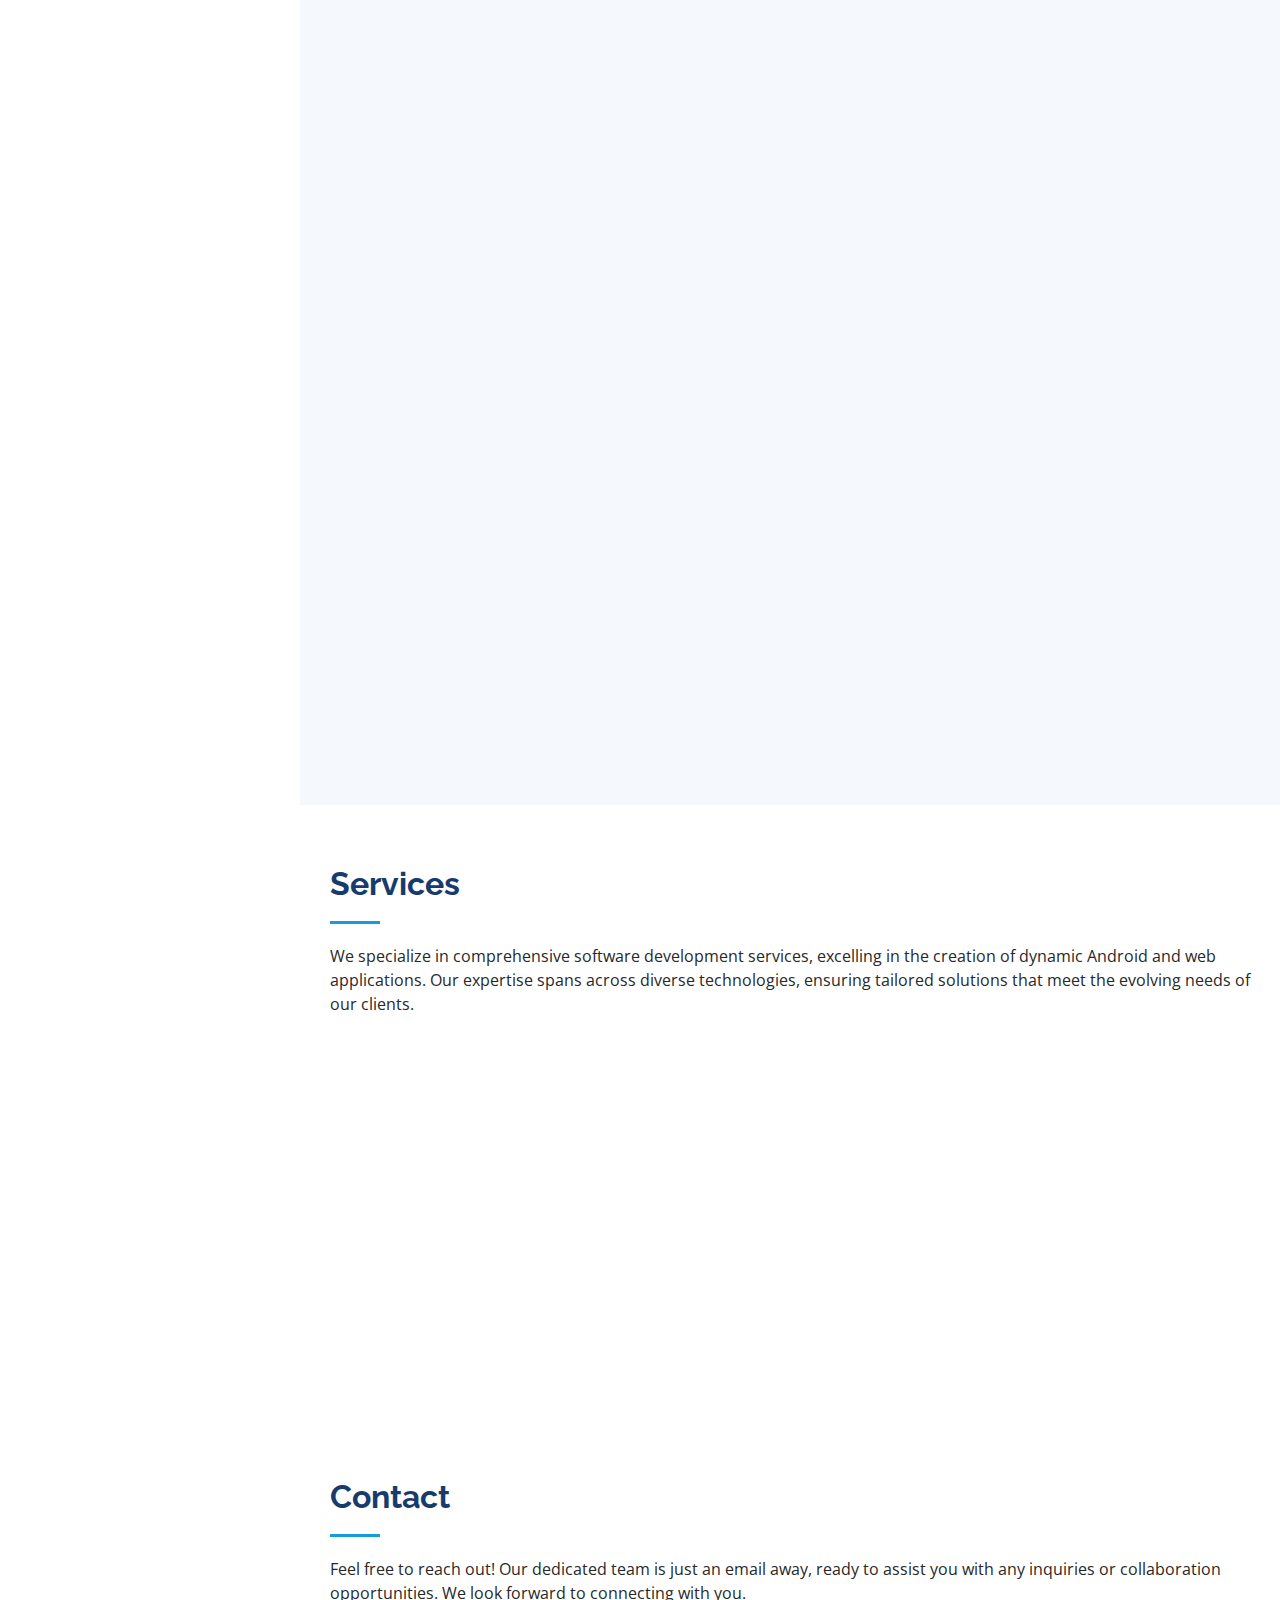
==== commit f43fa53a: "website add" ====
--- a/index.html
+++ b/index.html
@@ -105,7 +105,7 @@
                             <div class="col-lg-6">
                                 <ul>
                                     <li><i class="bi bi-chevron-right"></i> <strong>Birthday:</strong> <span>23 September 1998</span></li>
-                                    <li><i class="bi bi-chevron-right"></i> <strong>Website:</strong> <span></span>https://placed.ezyro.com</li>
+                                    <li><i class="bi bi-chevron-right"></i> <strong>Website:</strong> <span></span>https://TheBharatReport.com</li>
                                     <li><i class="bi bi-chevron-right"></i> <strong>Phone:</strong> <span>+91 80055XXXXX</span></li>
                                     <li><i class="bi bi-chevron-right"></i> <strong>City:</strong> <span>Rajasthan, India</span></li>
                                 </ul>
@@ -362,15 +362,15 @@
                         </div>
                     </div>
 
-                    <!-- <div class="col-lg-4 col-md-6 portfolio-item filter-web">
-                        <div class="portfolio-wrap">
-                            <img src="assets/img/portfolio/portfolio-2.jpg" class="img-fluid" alt="">
-                            <div class="portfolio-links">
-                                <a href="assets/img/portfolio/portfolio-2.jpg" data-gallery="portfolioGallery" class="portfolio-lightbox" title="Web 3"><i class="bx bx-plus"></i></a>
-                                <a href="portfolio-details.html" title="More Details"><i class="bx bx-link"></i></a>
-                            </div>
-                        </div>
-                    </div> -->
+                    <div class="col-lg-4 col-md-6 portfolio-item filter-web">
+                        <div class="portfolio-wrap">
+                            <img src="assets/img/portfolio/thebharatreport.png" class="img-fluid" alt="">
+                            <div class="portfolio-links">
+                                <a href="assets/img/portfolio/thebharatreport.png" data-gallery="portfolioGallery" class="portfolio-lightbox" title="Web 3"><i class="bx bx-plus"></i></a>
+                                <a href="portfolio-details1.html" title="More Details"><i class="bx bx-link"></i></a>
+                            </div>
+                        </div>
+                    </div>
 
                     <!-- <div class="col-lg-4 col-md-6 portfolio-item filter-app">
                         <div class="portfolio-wrap">
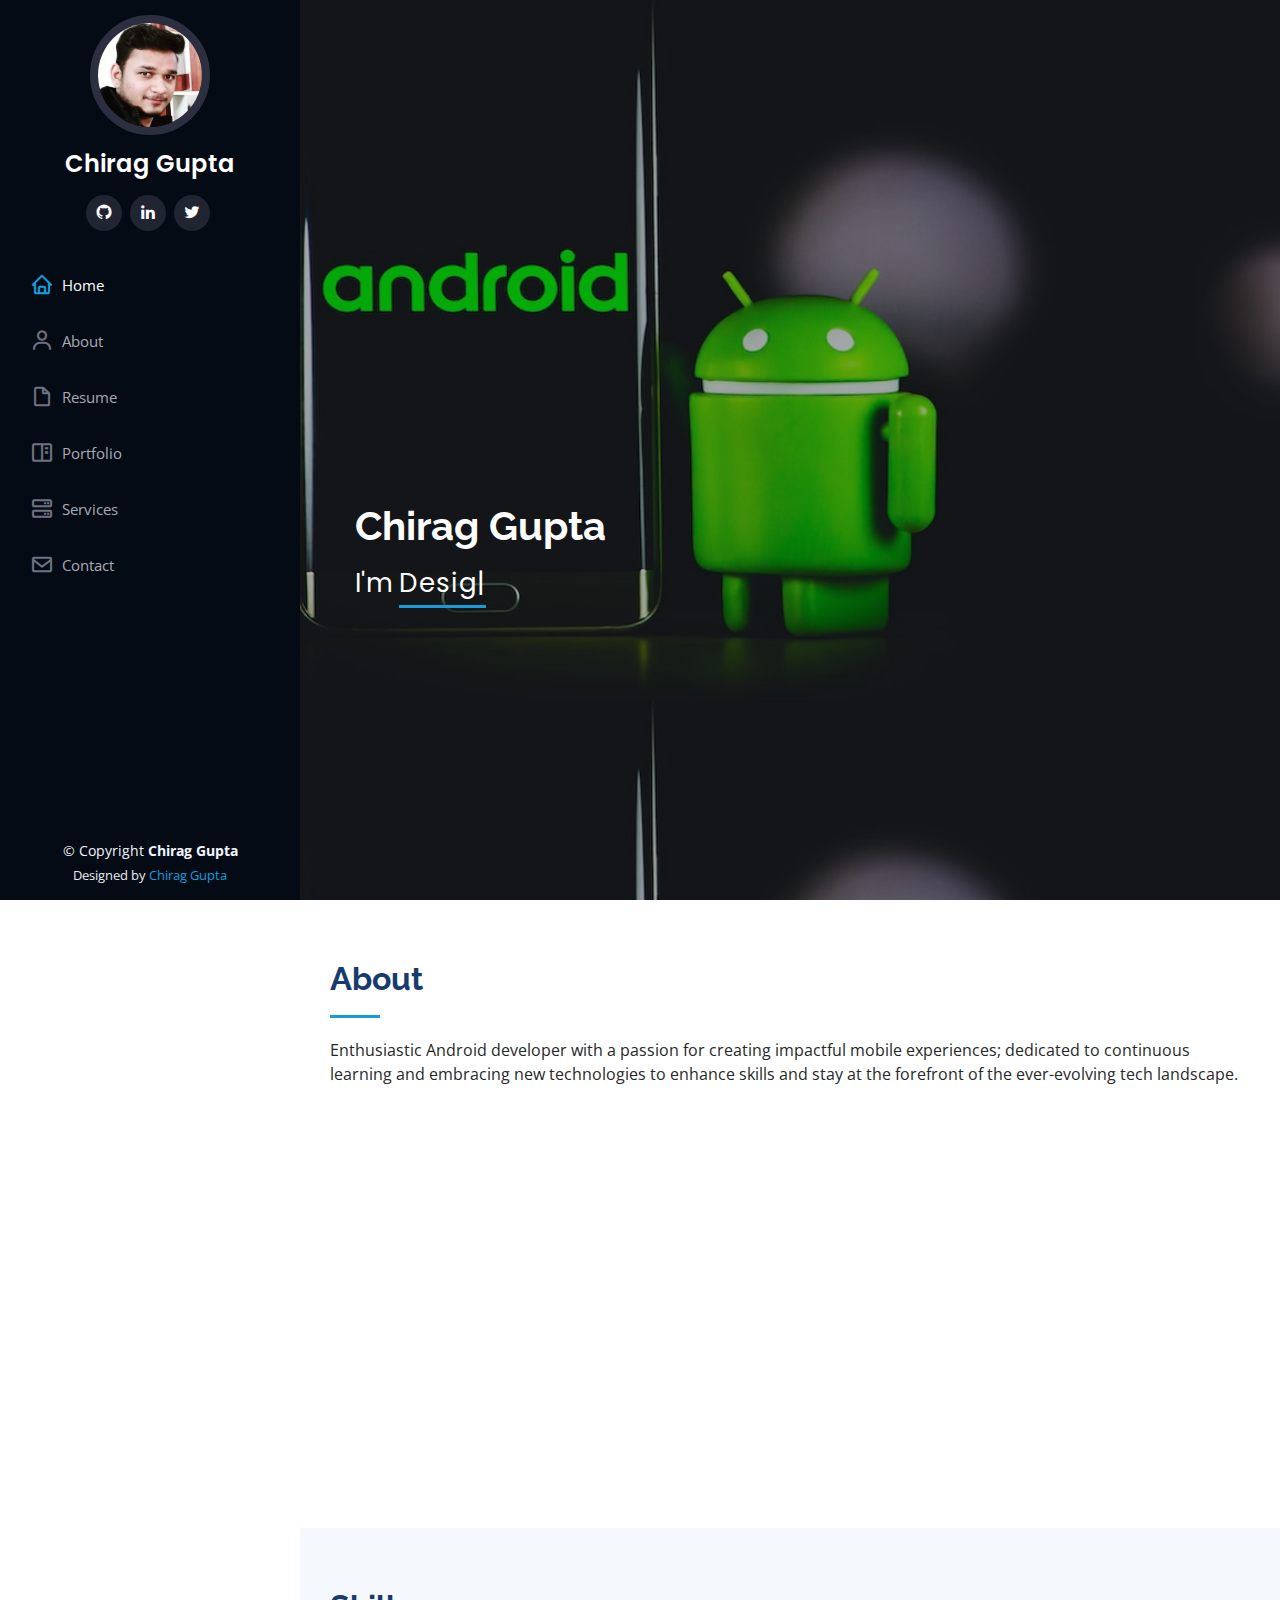
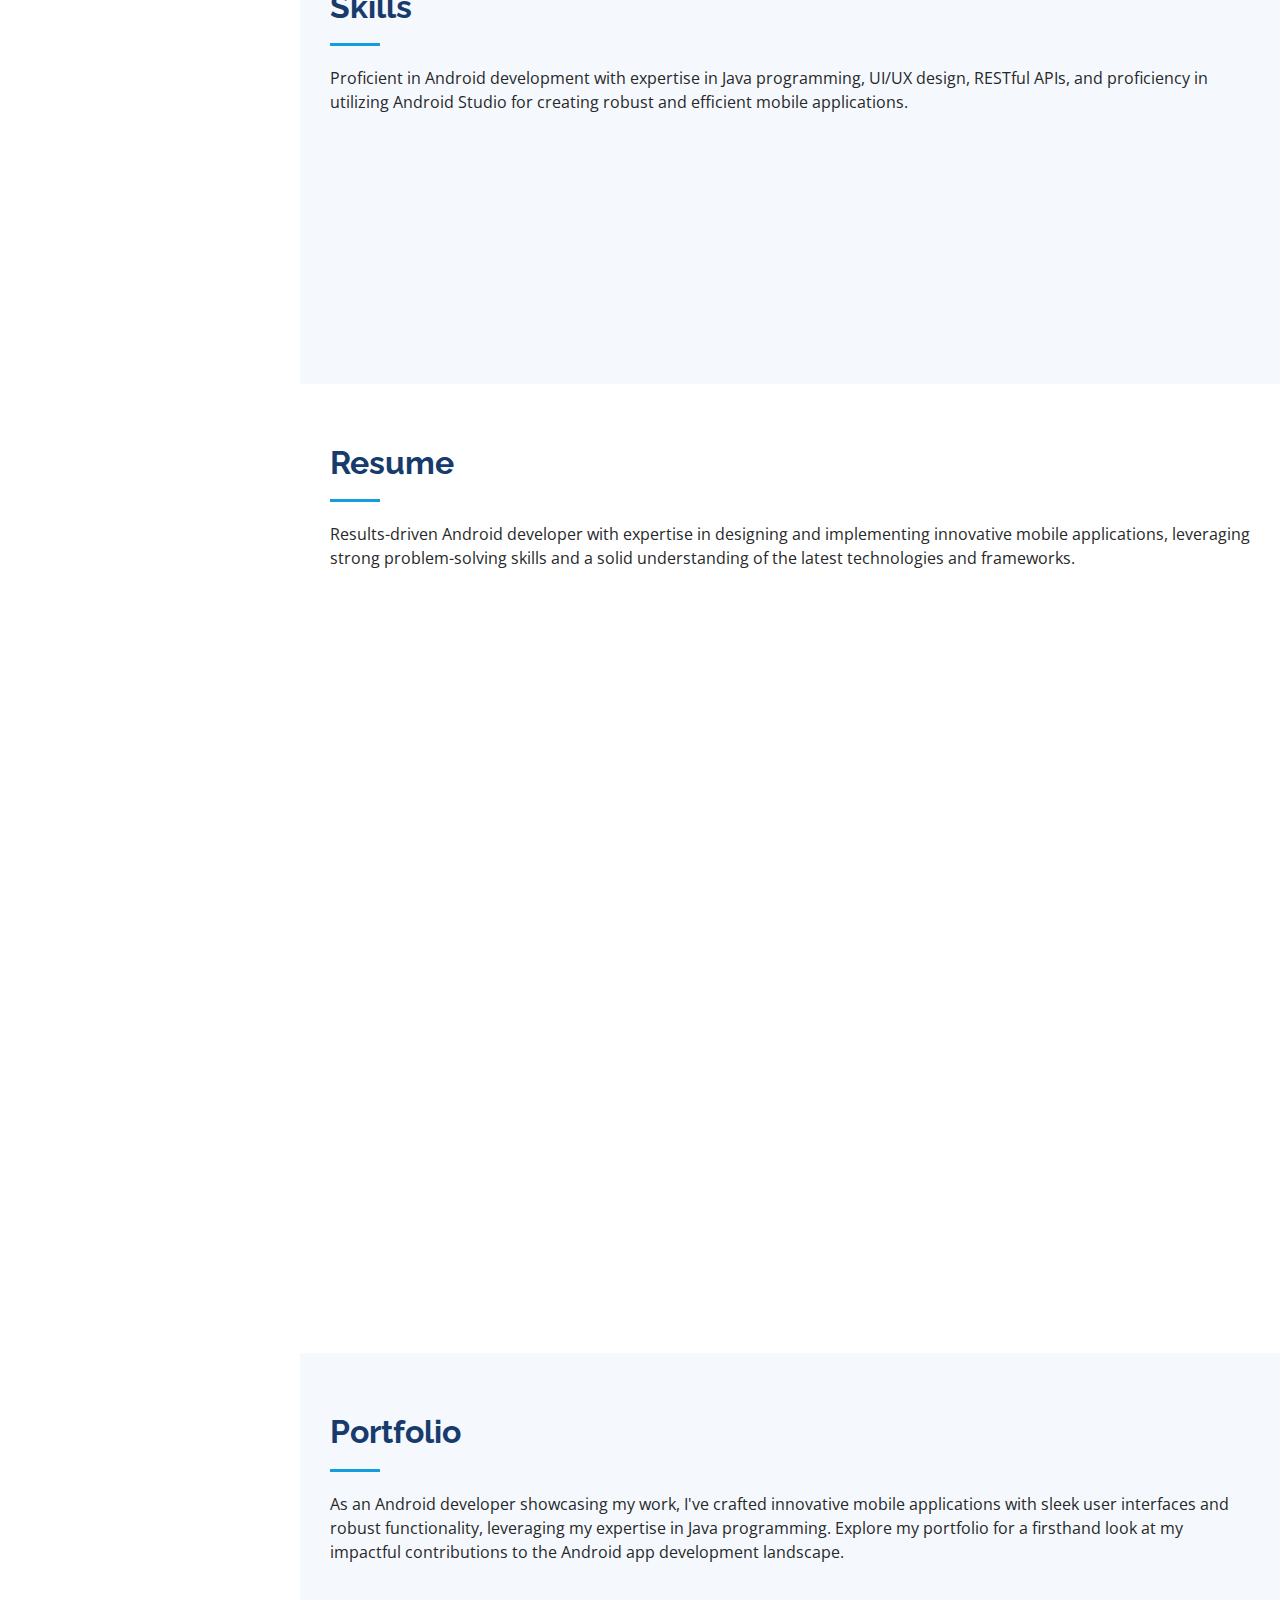
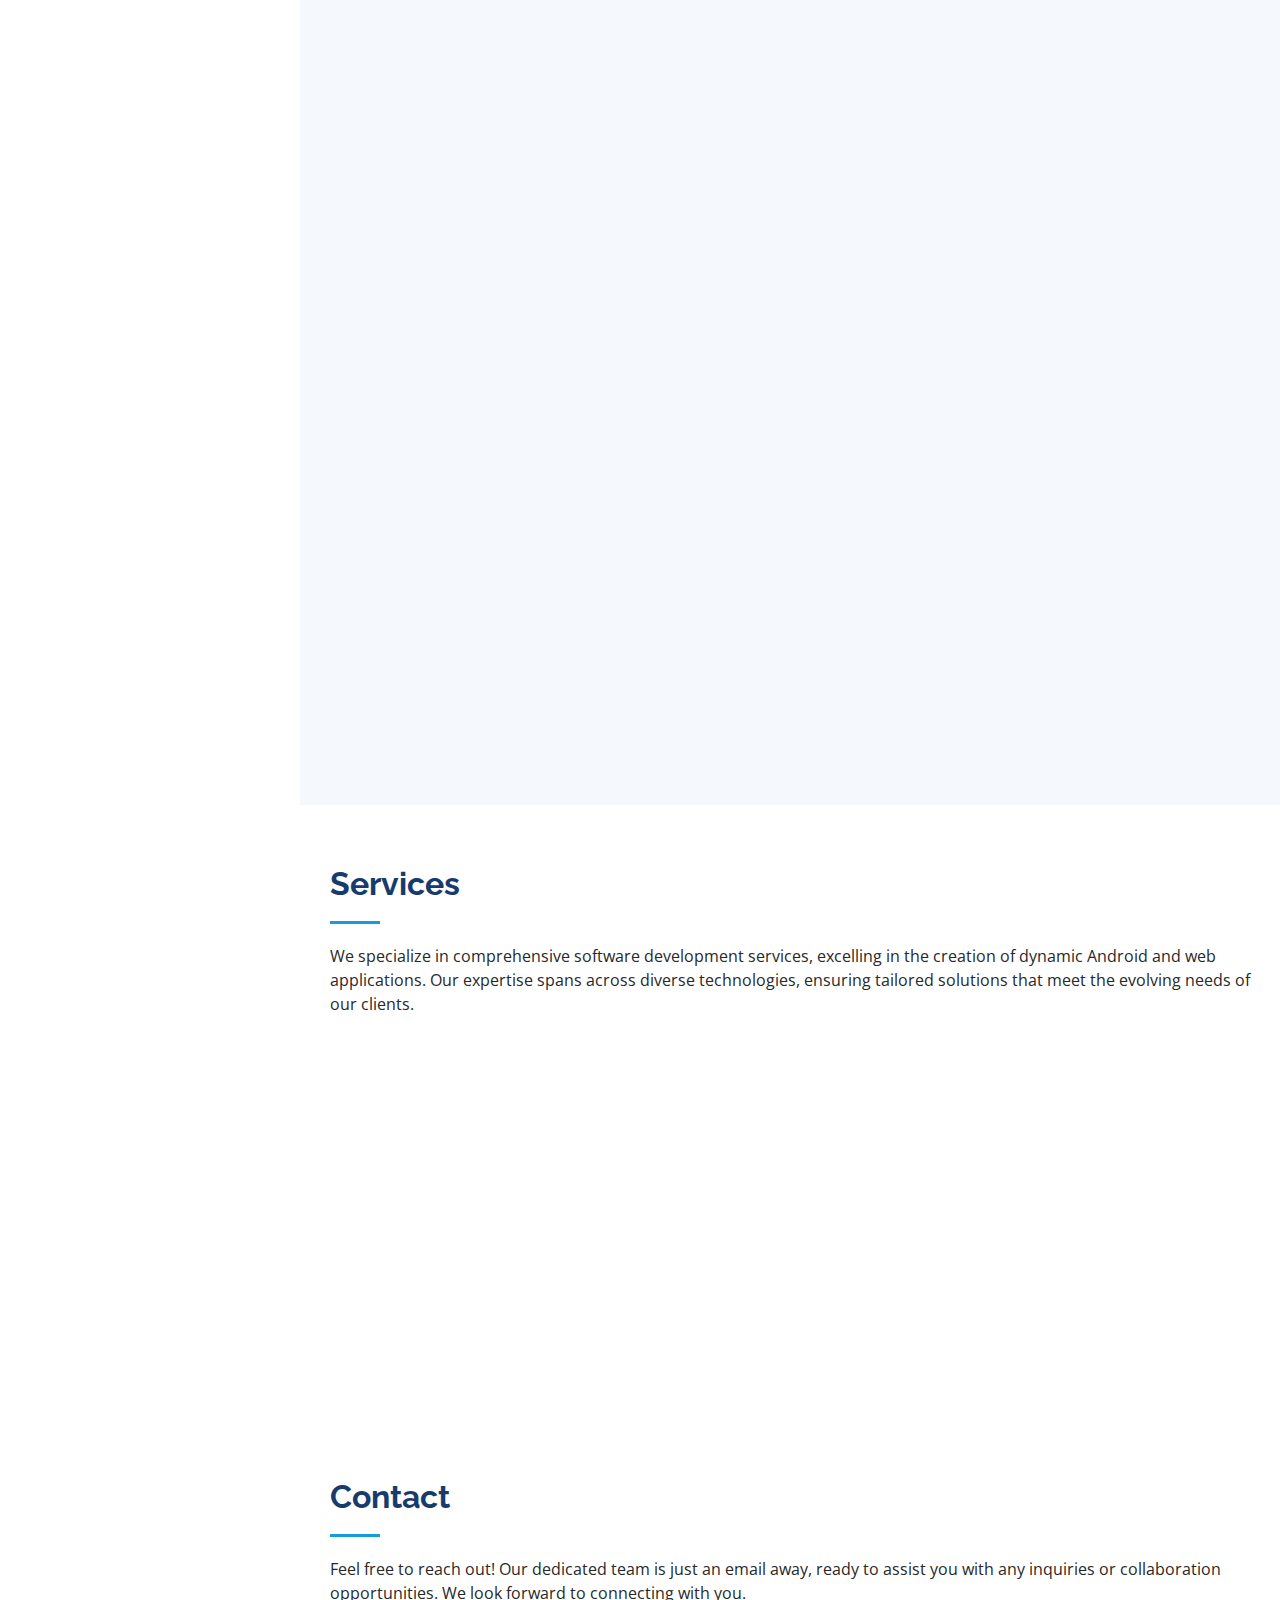
==== commit 736c304c: "website add" ====
--- a/index.html
+++ b/index.html
@@ -105,7 +105,8 @@
                             <div class="col-lg-6">
                                 <ul>
                                     <li><i class="bi bi-chevron-right"></i> <strong>Birthday:</strong> <span>23 September 1998</span></li>
-                                    <li><i class="bi bi-chevron-right"></i> <strong>Website:</strong> <span></span>https://TheBharatReport.com</li>
+                                    <!-- <li><i class="bi bi-chevron-right"></i> <strong>Website:</strong> <span></span>https://TheBharatReport.com</li> -->
+                                    <li><i class="bi bi-chevron-right"></i> <strong>Website:</strong> <span></span><a href="https://TheBharatReport.com">TheBharatReport.com</a></li>
                                     <li><i class="bi bi-chevron-right"></i> <strong>Phone:</strong> <span>+91 80055XXXXX</span></li>
                                     <li><i class="bi bi-chevron-right"></i> <strong>City:</strong> <span>Rajasthan, India</span></li>
                                 </ul>
